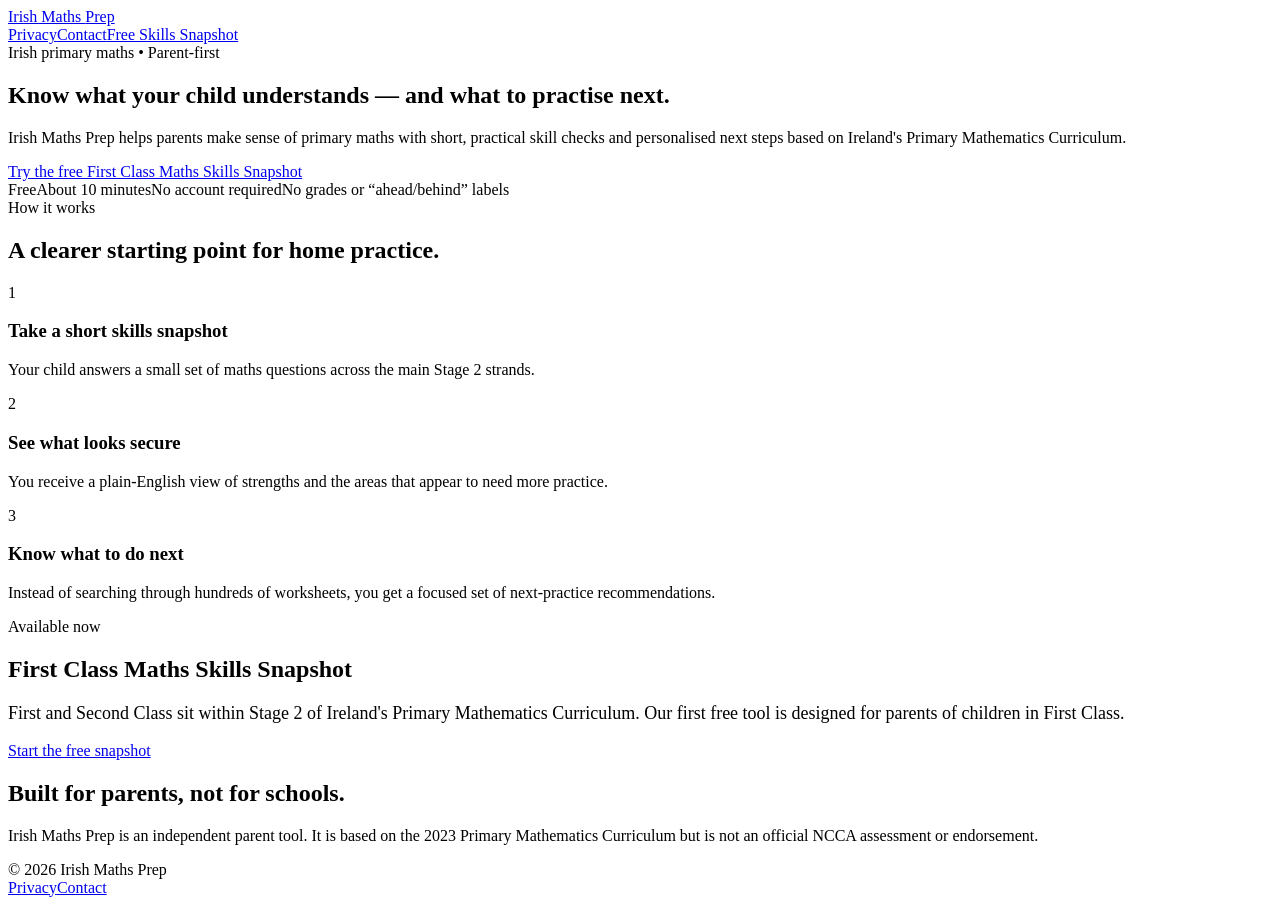
==== public/index.html @ bb1420b4 "Initial Irish Maths Prep site" ====
<!doctype html>
<html lang="en">
<head>
<meta charset="utf-8"><meta name="viewport" content="width=device-width,initial-scale=1">
<title>Irish Maths Prep | Personalised Primary Maths Practice</title>
<meta name="description" content="A free First Class maths skills snapshot based on Ireland's Primary Mathematics Curriculum, with practical guidance on what to practise next.">
<link rel="canonical" href="https://irishmathsprep.com/"><link rel="stylesheet" href="/assets/site.css">
</head>
<body>
<header class="site-header"><div class="wrap nav"><a class="logo" href="/">Irish Maths <span>Prep</span></a><nav class="navlinks" aria-label="Main navigation"><a href="/privacy/">Privacy</a><a href="/contact/">Contact</a><a class="cta" href="/first-class-maths/">Free Skills Snapshot</a></nav></div></header>
<main>
<section class="hero"><div class="wrap"><div class="eyebrow">Irish primary maths • Parent-first</div><h1>Know what your child understands — and what to practise next.</h1><p class="lede">Irish Maths Prep helps parents make sense of primary maths with short, practical skill checks and personalised next steps based on Ireland's Primary Mathematics Curriculum.</p><div class="actions"><a class="btn btn-primary" href="/first-class-maths/">Try the free First Class Maths Skills Snapshot</a></div><div class="trust"><span>Free</span><span>About 10 minutes</span><span>No account required</span><span>No grades or “ahead/behind” labels</span></div></div></section>
<section class="section alt"><div class="wrap"><div class="eyebrow">How it works</div><h2>A clearer starting point for home practice.</h2><div class="grid3"><article class="box"><div class="num">1</div><h3>Take a short skills snapshot</h3><p>Your child answers a small set of maths questions across the main Stage 2 strands.</p></article><article class="box"><div class="num">2</div><h3>See what looks secure</h3><p>You receive a plain-English view of strengths and the areas that appear to need more practice.</p></article><article class="box"><div class="num">3</div><h3>Know what to do next</h3><p>Instead of searching through hundreds of worksheets, you get a focused set of next-practice recommendations.</p></article></div></div></section>
<section class="section"><div class="wrap"><div class="callout"><div class="eyebrow">Available now</div><h2>First Class Maths Skills Snapshot</h2><p class="lede" style="font-size:18px">First and Second Class sit within Stage 2 of Ireland's Primary Mathematics Curriculum. Our first free tool is designed for parents of children in First Class.</p><div class="actions"><a class="btn btn-primary" href="/first-class-maths/">Start the free snapshot</a></div></div></div></section>
<section class="section alt"><div class="wrap"><h2>Built for parents, not for schools.</h2><p class="lede">Irish Maths Prep is an independent parent tool. It is based on the 2023 Primary Mathematics Curriculum but is not an official NCCA assessment or endorsement.</p></div></section>
</main>
<footer class="footer"><div class="wrap footer-inner"><div>© 2026 Irish Maths Prep</div><div><a href="/privacy/">Privacy</a><a href="/contact/">Contact</a></div></div></footer>
</body></html>
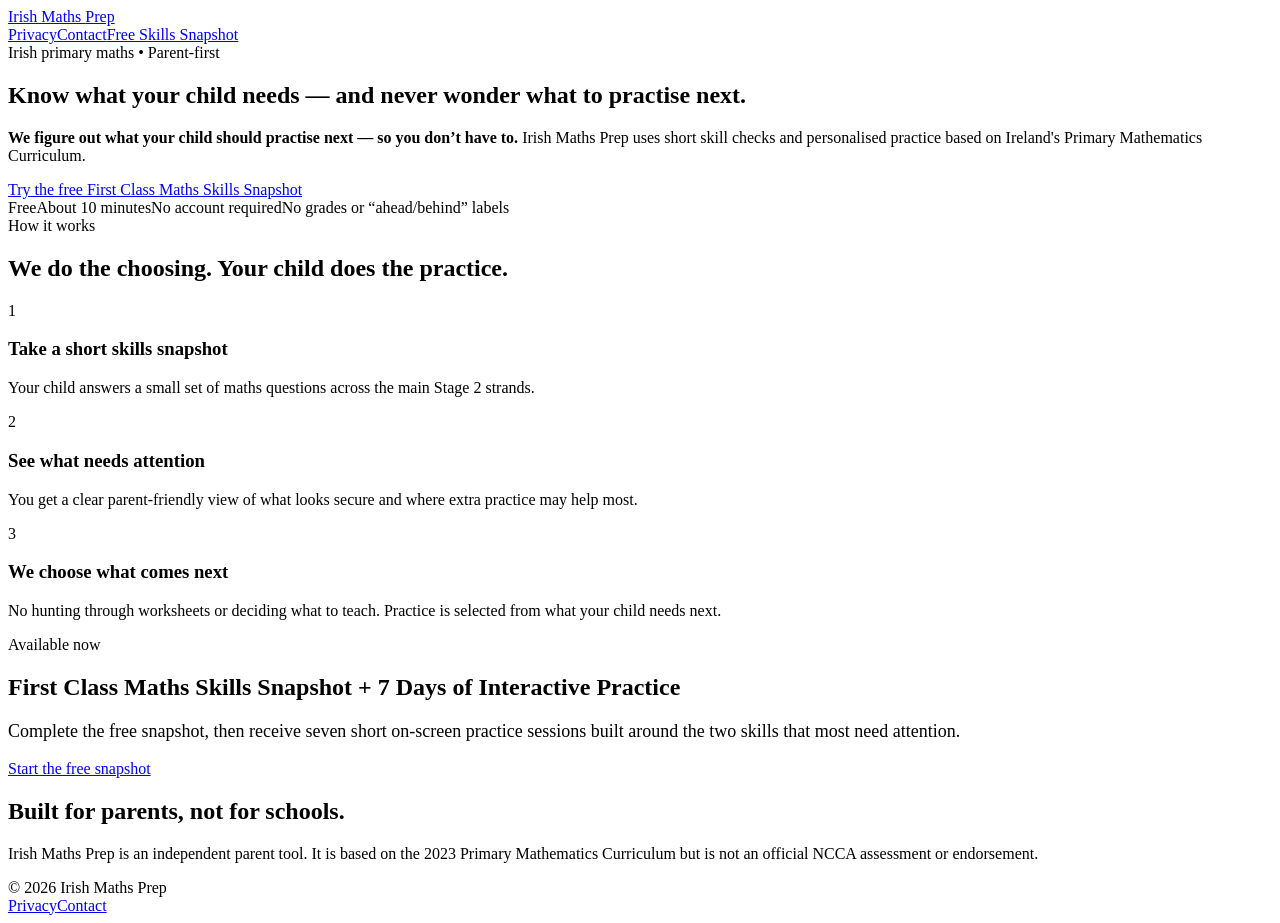
==== commit afd81b17: "Add interactive 7-day personalised practice flow Co-authored-by: Cursor <cursoragent@cursor.com>" ====
--- a/public/index.html
+++ b/public/index.html
@@ -3,15 +3,15 @@
 <head>
 <meta charset="utf-8"><meta name="viewport" content="width=device-width,initial-scale=1">
 <title>Irish Maths Prep | Personalised Primary Maths Practice</title>
-<meta name="description" content="A free First Class maths skills snapshot based on Ireland's Primary Mathematics Curriculum, with practical guidance on what to practise next.">
+<meta name="description" content="Irish primary maths practice that identifies what your child needs and chooses what to practise next.">
 <link rel="canonical" href="https://irishmathsprep.com/"><link rel="stylesheet" href="/assets/site.css">
 </head>
 <body>
 <header class="site-header"><div class="wrap nav"><a class="logo" href="/">Irish Maths <span>Prep</span></a><nav class="navlinks" aria-label="Main navigation"><a href="/privacy/">Privacy</a><a href="/contact/">Contact</a><a class="cta" href="/first-class-maths/">Free Skills Snapshot</a></nav></div></header>
 <main>
-<section class="hero"><div class="wrap"><div class="eyebrow">Irish primary maths • Parent-first</div><h1>Know what your child understands — and what to practise next.</h1><p class="lede">Irish Maths Prep helps parents make sense of primary maths with short, practical skill checks and personalised next steps based on Ireland's Primary Mathematics Curriculum.</p><div class="actions"><a class="btn btn-primary" href="/first-class-maths/">Try the free First Class Maths Skills Snapshot</a></div><div class="trust"><span>Free</span><span>About 10 minutes</span><span>No account required</span><span>No grades or “ahead/behind” labels</span></div></div></section>
-<section class="section alt"><div class="wrap"><div class="eyebrow">How it works</div><h2>A clearer starting point for home practice.</h2><div class="grid3"><article class="box"><div class="num">1</div><h3>Take a short skills snapshot</h3><p>Your child answers a small set of maths questions across the main Stage 2 strands.</p></article><article class="box"><div class="num">2</div><h3>See what looks secure</h3><p>You receive a plain-English view of strengths and the areas that appear to need more practice.</p></article><article class="box"><div class="num">3</div><h3>Know what to do next</h3><p>Instead of searching through hundreds of worksheets, you get a focused set of next-practice recommendations.</p></article></div></div></section>
-<section class="section"><div class="wrap"><div class="callout"><div class="eyebrow">Available now</div><h2>First Class Maths Skills Snapshot</h2><p class="lede" style="font-size:18px">First and Second Class sit within Stage 2 of Ireland's Primary Mathematics Curriculum. Our first free tool is designed for parents of children in First Class.</p><div class="actions"><a class="btn btn-primary" href="/first-class-maths/">Start the free snapshot</a></div></div></div></section>
+<section class="hero"><div class="wrap"><div class="eyebrow">Irish primary maths • Parent-first</div><h1>Know what your child needs — and never wonder what to practise next.</h1><p class="lede"><strong>We figure out what your child should practise next — so you don’t have to.</strong> Irish Maths Prep uses short skill checks and personalised practice based on Ireland's Primary Mathematics Curriculum.</p><div class="actions"><a class="btn btn-primary" href="/first-class-maths/">Try the free First Class Maths Skills Snapshot</a></div><div class="trust"><span>Free</span><span>About 10 minutes</span><span>No account required</span><span>No grades or “ahead/behind” labels</span></div></div></section>
+<section class="section alt"><div class="wrap"><div class="eyebrow">How it works</div><h2>We do the choosing. Your child does the practice.</h2><div class="grid3"><article class="box"><div class="num">1</div><h3>Take a short skills snapshot</h3><p>Your child answers a small set of maths questions across the main Stage 2 strands.</p></article><article class="box"><div class="num">2</div><h3>See what needs attention</h3><p>You get a clear parent-friendly view of what looks secure and where extra practice may help most.</p></article><article class="box"><div class="num">3</div><h3>We choose what comes next</h3><p>No hunting through worksheets or deciding what to teach. Practice is selected from what your child needs next.</p></article></div></div></section>
+<section class="section"><div class="wrap"><div class="callout"><div class="eyebrow">Available now</div><h2>First Class Maths Skills Snapshot + 7 Days of Interactive Practice</h2><p class="lede" style="font-size:18px">Complete the free snapshot, then receive seven short on-screen practice sessions built around the two skills that most need attention.</p><div class="actions"><a class="btn btn-primary" href="/first-class-maths/">Start the free snapshot</a></div></div></div></section>
 <section class="section alt"><div class="wrap"><h2>Built for parents, not for schools.</h2><p class="lede">Irish Maths Prep is an independent parent tool. It is based on the 2023 Primary Mathematics Curriculum but is not an official NCCA assessment or endorsement.</p></div></section>
 </main>
 <footer class="footer"><div class="wrap footer-inner"><div>© 2026 Irish Maths Prep</div><div><a href="/privacy/">Privacy</a><a href="/contact/">Contact</a></div></div></footer>
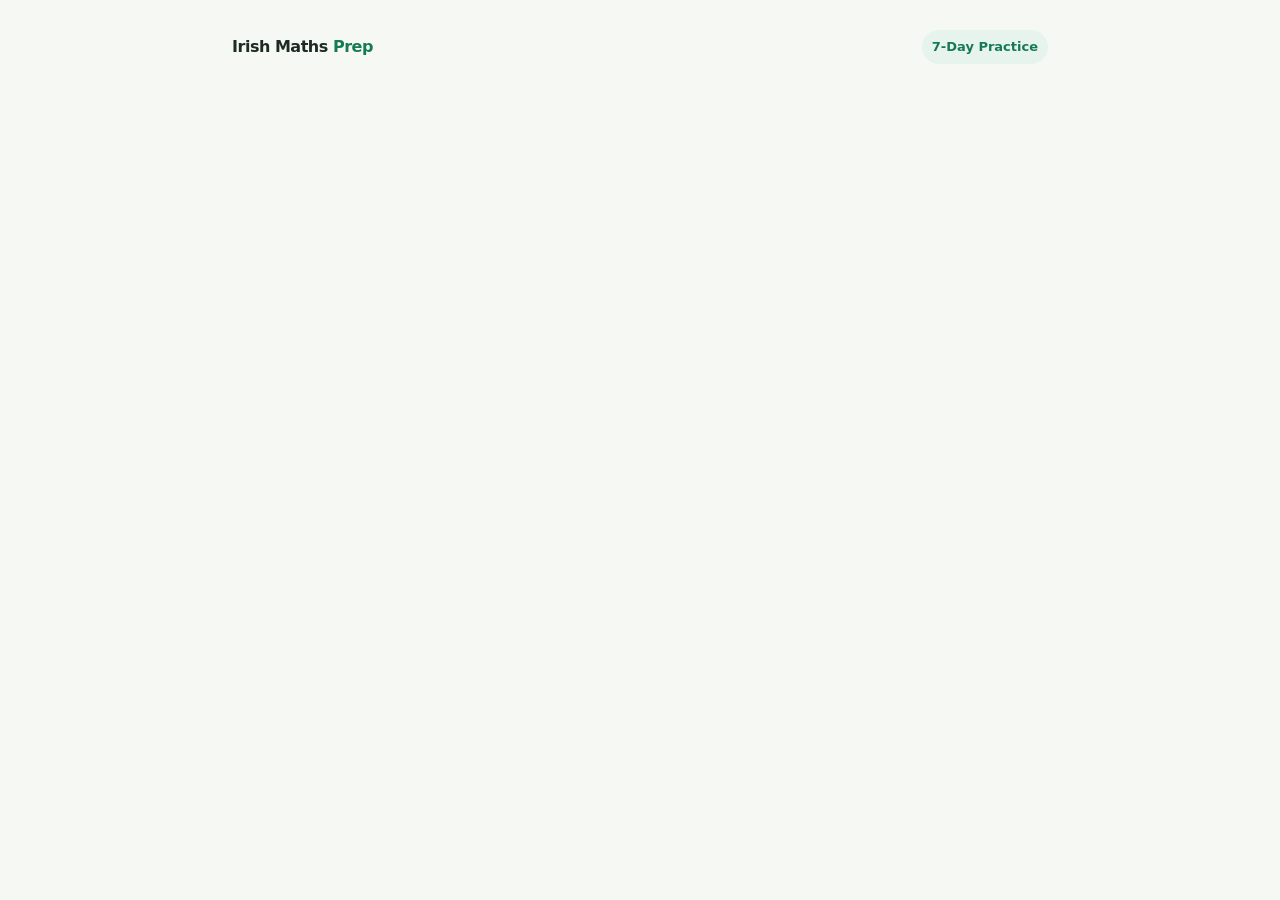
==== commit 2d34d3d8: "Add files via upload" ====
--- a/public/index.html
+++ b/public/index.html
@@ -1,18 +1,522 @@
 <!doctype html>
 <html lang="en">
 <head>
-<meta charset="utf-8"><meta name="viewport" content="width=device-width,initial-scale=1">
-<title>Irish Maths Prep | Personalised Primary Maths Practice</title>
-<meta name="description" content="Irish primary maths practice that identifies what your child needs and chooses what to practise next.">
-<link rel="canonical" href="https://irishmathsprep.com/"><link rel="stylesheet" href="/assets/site.css">
+<meta charset="utf-8" />
+<meta name="viewport" content="width=device-width,initial-scale=1" />
+<title>Your 7-Day Maths Practice | Irish Maths Prep</title>
+<meta name="robots" content="noindex,nofollow" />
+<style>
+:root{
+  --bg:#f6f8f4;--card:#fff;--ink:#1d2b24;--muted:#5d6b63;--brand:#167a53;
+  --brand2:#e6f4ed;--line:#dce5df;--soft:#f0f4f1;--warm:#fff6f2;--warmline:#edcfbf;
+  --warmink:#9a4d32;--radius:20px;--shadow:0 12px 35px rgba(32,54,42,.08)
+}
+*{box-sizing:border-box}
+body{margin:0;background:var(--bg);color:var(--ink);font-family:Inter,ui-sans-serif,system-ui,-apple-system,BlinkMacSystemFont,"Segoe UI",sans-serif;line-height:1.5}
+button{font:inherit;cursor:pointer}
+.wrap{max-width:860px;margin:0 auto;padding:22px}
+.topbar{display:flex;align-items:center;justify-content:space-between;padding:8px 0 20px}
+.brand{font-weight:900;letter-spacing:-.03em}.brand span{color:var(--brand)}
+.pill{font-size:13px;padding:7px 10px;border-radius:999px;background:var(--brand2);color:var(--brand);font-weight:800}
+.card{background:#fff;border:1px solid var(--line);border-radius:var(--radius);box-shadow:var(--shadow);padding:28px}
+.hidden{display:none!important}
+.eyebrow{font-size:12px;letter-spacing:.07em;text-transform:uppercase;color:var(--brand);font-weight:900}
+h1{font-size:clamp(36px,6vw,54px);line-height:1.03;letter-spacing:-.045em;margin:9px 0 15px}
+h2{font-size:30px;line-height:1.08;letter-spacing:-.03em;margin:0 0 12px}
+h3{font-size:20px;margin:0 0 8px}
+.lede{font-size:19px;color:var(--muted);max-width:700px}
+.promise{margin:20px 0;padding:18px 20px;border-radius:16px;background:var(--brand2);border:1px solid #cde3d8;font-size:19px;font-weight:850;color:#24583f}
+.focusline{display:flex;gap:8px;flex-wrap:wrap;margin:18px 0}
+.focuschip{padding:8px 11px;border-radius:999px;background:#fff;border:1px solid #cfe2d7;font-size:13px;font-weight:800}
+.actions{display:flex;gap:12px;flex-wrap:wrap;margin-top:22px}
+.btn{border:0;border-radius:14px;padding:14px 18px;font-weight:850;min-height:50px;text-decoration:none;display:inline-flex;align-items:center;justify-content:center}
+.btn-primary{background:var(--brand);color:#fff}.btn-secondary{background:#fff;color:var(--ink);border:1px solid var(--line)}
+.days{display:grid;grid-template-columns:repeat(7,1fr);gap:8px;margin:24px 0}
+.daydot{border:1px solid var(--line);border-radius:12px;padding:10px 4px;text-align:center;font-size:12px;color:var(--muted);background:#fff}
+.daydot strong{display:block;font-size:15px;color:var(--ink)}.daydot.done{background:var(--brand2);border-color:#cfe3d8}.daydot.current{outline:3px solid rgba(22,122,83,.16);border-color:var(--brand)}
+.progress-shell{height:10px;background:#e7eeea;border-radius:999px;overflow:hidden;margin:10px 0 22px}.progress{height:100%;background:var(--brand);transition:width .2s}
+.qtop{display:flex;justify-content:space-between;gap:16px;align-items:flex-start}.qmeta{font-size:13px;color:var(--muted);font-weight:750}
+.question{font-size:27px;line-height:1.22;margin:16px 0 18px;letter-spacing:-.02em}
+.visual{margin:4px auto 20px;padding:18px;border-radius:16px;background:var(--soft);border:1px solid var(--line);max-width:580px;text-align:center}
+.answers{display:grid;gap:10px}.answer{width:100%;text-align:left;border:1px solid var(--line);background:#fff;border-radius:14px;padding:15px 16px;font-weight:750;color:var(--ink)}
+.answer:hover{border-color:#9fcbb8;background:#fbfdfc}.answer.correct{border-color:#76b596;background:#edf8f2}.answer.wrong{border-color:#d29b83;background:#fff5f1}
+.answer:disabled{cursor:default}
+.feedback{margin-top:16px;padding:14px 16px;border-radius:13px;background:var(--soft);font-size:15px}.feedback.good{background:#edf8f2;color:#275a43}.feedback.try{background:#fff6f2;color:#7a4534}
+.subscribe{margin-top:24px;border:1px solid #cfe3d8;background:#fbfdfc;border-radius:18px;padding:20px}
+.subscribe .tagline{font-size:18px;font-weight:900;line-height:1.35;margin-bottom:7px}.subscribe p{margin:0;color:var(--muted)}
+.price{font-weight:900;color:var(--brand)}
+.resultbox{display:grid;grid-template-columns:1fr 1fr;gap:12px;margin:20px 0}.stat{border:1px solid var(--line);border-radius:15px;padding:16px;background:#fff}.stat b{font-size:28px;display:block}
+.notice{padding:15px 17px;background:var(--brand2);border-radius:14px;border:1px solid #cfe3d8}
+.small{font-size:13px;color:var(--muted)}
+.tenframes{display:flex;gap:8px;justify-content:center;flex-wrap:wrap}.tenframe{display:grid;grid-template-columns:repeat(5,20px);grid-template-rows:repeat(2,20px);gap:3px;border:2px solid #65776e;padding:4px;border-radius:6px;background:#fff}.dot{width:17px;height:17px;border-radius:50%;background:#2e7d5a;margin:auto}.dot.empty{background:transparent;border:1px solid #d5ded9}
+.base10{display:flex;gap:10px;justify-content:center;align-items:flex-end;flex-wrap:wrap}.tenbar{width:24px;height:90px;border-radius:5px;background:#73ae90;position:relative}.tenbar:after{content:"10";position:absolute;inset:auto 0 5px;text-align:center;font-size:11px;color:#fff;font-weight:900}.one{width:24px;height:24px;border-radius:5px;background:#d6a84b}
+.clock{width:160px;height:160px;border:5px solid #51645a;border-radius:50%;margin:0 auto;position:relative;background:#fff}.clock:before{content:"";position:absolute;width:9px;height:9px;background:#28342e;border-radius:50%;left:50%;top:50%;transform:translate(-50%,-50%);z-index:5}.hand{position:absolute;left:50%;top:50%;height:4px;background:#28342e;transform-origin:0 50%;border-radius:3px}.num{position:absolute;font-weight:800;color:#46564e}.n12{top:5px;left:50%;transform:translateX(-50%)}.n3{right:8px;top:50%;transform:translateY(-50%)}.n6{bottom:5px;left:50%;transform:translateX(-50%)}.n9{left:8px;top:50%;transform:translateY(-50%)}
+.ruler{height:76px;background:#fff;border:2px solid #697a71;border-radius:6px;position:relative;margin:8px auto;max-width:540px}.ruler .tick{position:absolute;bottom:0;width:1px;background:#5b6d64}.ruler .lab{position:absolute;top:5px;font-size:10px;transform:translateX(-50%)}.rulerobj{height:14px;background:#d6a84b;border-radius:999px;position:absolute;bottom:16px;left:0}
+.coins{display:flex;gap:9px;justify-content:center;flex-wrap:wrap}.coin{width:58px;height:58px;border-radius:50%;display:grid;place-items:center;border:3px solid #7b7568;background:#e9d39d;font-weight:900}.coin.cent{background:#c97e50;color:#fff;border-color:#9b5c39}
+.fractionbar{display:flex;max-width:380px;margin:auto;height:75px}.fracpart{flex:1;border:2px solid #52665b;border-right:0;background:#fff}.fracpart:first-child{border-radius:7px 0 0 7px}.fracpart:last-child{border-right:2px solid #52665b;border-radius:0 7px 7px 0}.fracpart.shaded{background:#78b79a}
+.patternrow{display:flex;gap:14px;align-items:flex-end;justify-content:center}.tower{display:flex;gap:2px;flex-wrap:wrap;align-content:flex-end;width:48px}.tile{width:22px;height:22px;background:#6aa98b;border-radius:4px}.towerlabel{text-align:center;font-size:12px;margin-top:4px;color:var(--muted)}
+.shapes{display:flex;justify-content:center;gap:28px;align-items:center;flex-wrap:wrap}.shape{display:inline-block}.square{width:68px;height:68px;border:4px solid #44685a}.rect{width:95px;height:58px;border:4px solid #44685a}.circle{width:68px;height:68px;border:4px solid #44685a;border-radius:50%}.triangle{width:0;height:0;border-left:38px solid transparent;border-right:38px solid transparent;border-bottom:67px solid #44685a}
+.mapgrid{display:grid;grid-template-columns:repeat(3,75px);grid-template-rows:repeat(3,65px);gap:5px;justify-content:center}.mapcell{border:1px solid #d6dfda;border-radius:8px;background:#fff;display:grid;place-items:center;font-size:25px}
+.graph{display:grid;grid-template-columns:90px 1fr;gap:9px;align-items:center;max-width:470px;margin:auto;text-align:left}.bars{display:flex;gap:4px}.bar{width:28px;height:28px;border-radius:5px;background:#7baa93;display:inline-block}
+@media(max-width:680px){.wrap{padding:14px}.card{padding:20px}.days{grid-template-columns:repeat(4,1fr)}.question{font-size:23px}.btn{width:100%}.actions{display:grid}.resultbox{grid-template-columns:1fr}.qtop{align-items:center}.mapgrid{grid-template-columns:repeat(3,65px)}}
+</style>
 </head>
 <body>
-<header class="site-header"><div class="wrap nav"><a class="logo" href="/">Irish Maths <span>Prep</span></a><nav class="navlinks" aria-label="Main navigation"><a href="/privacy/">Privacy</a><a href="/contact/">Contact</a><a class="cta" href="/first-class-maths/">Free Skills Snapshot</a></nav></div></header>
-<main>
-<section class="hero"><div class="wrap"><div class="eyebrow">Irish primary maths • Parent-first</div><h1>Know what your child needs — and never wonder what to practise next.</h1><p class="lede"><strong>We figure out what your child should practise next — so you don’t have to.</strong> Irish Maths Prep uses short skill checks and personalised practice based on Ireland's Primary Mathematics Curriculum.</p><div class="actions"><a class="btn btn-primary" href="/first-class-maths/">Try the free First Class Maths Skills Snapshot</a></div><div class="trust"><span>Free</span><span>About 10 minutes</span><span>No account required</span><span>No grades or “ahead/behind” labels</span></div></div></section>
-<section class="section alt"><div class="wrap"><div class="eyebrow">How it works</div><h2>We do the choosing. Your child does the practice.</h2><div class="grid3"><article class="box"><div class="num">1</div><h3>Take a short skills snapshot</h3><p>Your child answers a small set of maths questions across the main Stage 2 strands.</p></article><article class="box"><div class="num">2</div><h3>See what needs attention</h3><p>You get a clear parent-friendly view of what looks secure and where extra practice may help most.</p></article><article class="box"><div class="num">3</div><h3>We choose what comes next</h3><p>No hunting through worksheets or deciding what to teach. Practice is selected from what your child needs next.</p></article></div></div></section>
-<section class="section"><div class="wrap"><div class="callout"><div class="eyebrow">Available now</div><h2>First Class Maths Skills Snapshot + 7 Days of Interactive Practice</h2><p class="lede" style="font-size:18px">Complete the free snapshot, then receive seven short on-screen practice sessions built around the two skills that most need attention.</p><div class="actions"><a class="btn btn-primary" href="/first-class-maths/">Start the free snapshot</a></div></div></div></section>
-<section class="section alt"><div class="wrap"><h2>Built for parents, not for schools.</h2><p class="lede">Irish Maths Prep is an independent parent tool. It is based on the 2023 Primary Mathematics Curriculum but is not an official NCCA assessment or endorsement.</p></div></section>
-</main>
-<footer class="footer"><div class="wrap footer-inner"><div>© 2026 Irish Maths Prep</div><div><a href="/privacy/">Privacy</a><a href="/contact/">Contact</a></div></div></footer>
-</body></html>+<div class="wrap">
+  <div class="topbar"><div class="brand"><a href="/" style="text-decoration:none;color:inherit">Irish Maths <span>Prep</span></a></div><div class="pill">7-Day Practice</div></div>
+
+  <section id="welcome" class="card hidden">
+    <div class="eyebrow">Your personalised practice is ready</div>
+    <h1>Your 7-Day First Class Maths Practice</h1>
+    <p class="lede">Seven short interactive sessions, built around the areas that looked most useful to practise in the snapshot.</p>
+    <div class="promise">You don’t have to figure out what to practise next. We choose it for you.</div>
+    <div id="welcomeFocus" class="focusline"></div>
+    <p>Each day includes real on-screen maths questions like the snapshot. If something is difficult, we’ll offer a simpler follow-up before moving on.</p>
+    <div class="actions"><button id="startNextBtn" class="btn btn-primary">Start Day 1</button></div>
+    <p class="small" style="margin-top:16px">About 8–10 minutes per day. No account or password required for this free practice.</p>
+  </section>
+
+  <section id="practice" class="card hidden">
+    <div class="qtop"><div><div id="dayLabel" class="eyebrow"></div><div id="qMeta" class="qmeta"></div></div><div id="skillChip" class="pill"></div></div>
+    <div id="dayDots" class="days"></div>
+    <div class="progress-shell"><div id="qProgress" class="progress"></div></div>
+    <div id="qVisual" class="visual hidden"></div>
+    <div id="qText" class="question"></div>
+    <div id="answers" class="answers"></div>
+    <div id="feedback" class="feedback hidden"></div>
+    <div id="nextAction" class="actions hidden"></div>
+    <div class="subscribe">
+      <div class="tagline">You don’t have to figure out what to practise next. We choose it for you.</div>
+      <p>Keep personalised 10-minute maths practice going after your free week.</p>
+      <div class="actions"><button class="btn btn-primary subscribeBtn">Keep this going — €9.99/month</button></div>
+      <div class="small">No payment today during this early-access test.</div>
+    </div>
+  </section>
+
+  <section id="dayResult" class="card hidden">
+    <div id="resultEyebrow" class="eyebrow"></div>
+    <h2 id="resultTitle"></h2>
+    <p id="resultCopy" class="lede" style="font-size:18px"></p>
+    <div class="resultbox"><div class="stat"><b id="scoreStat"></b><span>answered correctly first time</span></div><div class="stat"><b id="recoveryStat"></b><span>simpler follow-ups completed</span></div></div>
+    <div class="notice" id="nextNotice"></div>
+    <div class="subscribe">
+      <div class="tagline">You don’t have to figure out what to practise next. We choose it for you.</div>
+      <p>We’ll keep selecting practice from what your child needs next and revisit skills at the right time.</p>
+      <div class="actions"><button class="btn btn-primary subscribeBtn">Continue for €9.99/month</button></div>
+      <div class="small">No payment today during this early-access test.</div>
+    </div>
+    <div class="actions"><button id="nextDayBtn" class="btn btn-secondary"></button></div>
+  </section>
+
+  <section id="weekResult" class="card hidden">
+    <div class="eyebrow">Your free week is complete</div>
+    <h1>Seven days of personalised practice — done.</h1>
+    <p class="lede">You’ve now seen how Irish Maths Prep can turn a short skills snapshot into focused practice without you having to decide what comes next.</p>
+    <div class="promise">You don’t have to figure out what to practise next. We choose it for you.</div>
+    <div id="weekSummary" class="notice"></div>
+    <div class="subscribe" style="margin-top:20px">
+      <div class="tagline">Keep the personalised practice going.</div>
+      <p>Short sessions, continued review, and practice chosen from the skills that need attention next.</p>
+      <div class="actions"><button class="btn btn-primary subscribeBtn">Continue for €9.99/month</button></div>
+      <div class="small">No payment today during this early-access test.</div>
+    </div>
+  </section>
+
+  <section id="badLink" class="card hidden">
+    <h2>We couldn’t open this practice plan.</h2>
+    <p>The link is missing the snapshot information needed to build the seven-day practice. Please use the link from your Irish Maths Prep email.</p>
+    <div class="actions"><a class="btn btn-primary" href="/first-class-maths/">Take the free snapshot</a></div>
+  </section>
+</div>
+
+<script>
+const SKILLS={
+ N1:{title:'Counting in groups',strand:'Number'},N4:{title:'Place value',strand:'Number'},N5:{title:'Tens and ones',strand:'Number'},
+ N10:{title:'Addition across ten',strand:'Number'},N11:{title:'Subtraction strategies',strand:'Number'},N16:{title:'Simple fractions',strand:'Number'},
+ M1:{title:'Comparing measures',strand:'Measures'},M3:{title:'Using a ruler',strand:'Measures'},M7:{title:'Time',strand:'Measures'},M9:{title:'Money',strand:'Measures'},
+ A1:{title:'Growing patterns',strand:'Algebra'},A2:{title:'Number sequences',strand:'Algebra'},A5:{title:'Equality',strand:'Algebra'},
+ S1:{title:'Position and direction',strand:'Shape & Space'},S4:{title:'2-D shape properties',strand:'Shape & Space'},S7:{title:'Flip, turn and slide',strand:'Shape & Space'},
+ D2:{title:'Reading graphs',strand:'Data'},D3:{title:'Using data as evidence',strand:'Data'}
+};
+
+function hashString(s){let h=2166136261>>>0;for(let i=0;i<s.length;i++){h^=s.charCodeAt(i);h=Math.imul(h,16777619)}return h>>>0}
+function rngFor(s){let a=hashString(s)||1;return function(){a|=0;a=a+0x6D2B79F5|0;let t=Math.imul(a^a>>>15,1|a);t=t+Math.imul(t^t>>>7,61|t)^t;return((t^t>>>14)>>>0)/4294967296}}
+function ri(r,a,b){return Math.floor(r()*(b-a+1))+a}
+function pick(r,a){return a[Math.floor(r()*a.length)]}
+function shuffle(r,a){a=[...a];for(let i=a.length-1;i>0;i--){const j=Math.floor(r()*(i+1));[a[i],a[j]]=[a[j],a[i]]}return a}
+function uniq(a){return [...new Set(a.map(String))]}
+function qobj(skill,text,answer,distractors,visual='',explain=''){
+ const choices=uniq([answer,...distractors]).slice(0,4);
+ return {skill,text,answer:String(answer),choices,visual,explain};
+}
+function tagged(q,concept,family=''){q.concept=concept;if(family)q.family=family;return q}
+function money(cents){return cents>=100?`€${Math.floor(cents/100)}${cents%100?'.'+String(cents%100).padStart(2,'0'):''}`:`${cents}c`}
+function numChoices(c){return [c-1,c+1,c-10,c+10].filter(x=>x>=0&&x!==c)}
+
+function tenFrame(full,extra){let h='<div class="tenframes">';for(let f=0;f<full;f++){h+='<div class="tenframe">'+Array.from({length:10},()=>'<span class="dot"></span>').join('')+'</div>'}if(extra){h+='<div class="tenframe">'+Array.from({length:10},(_,i)=>`<span class="dot ${i<extra?'':'empty'}"></span>`).join('')+'</div>'}return h+'</div>'}
+function base10(t,o){return '<div class="base10">'+Array.from({length:t},()=>'<span class="tenbar"></span>').join('')+Array.from({length:o},()=>'<span class="one"></span>').join('')+'</div>'}
+function fractionVisual(n,d){return '<div class="fractionbar">'+Array.from({length:d},(_,i)=>`<span class="fracpart ${i<n?'shaded':''}"></span>`).join('')+'</div>'}
+function clockVisual(hour,minute){const hourDeg=((hour%12)+(minute/60))*30-90, minDeg=minute*6-90;return `<div class="clock"><span class="num n12">12</span><span class="num n3">3</span><span class="num n6">6</span><span class="num n9">9</span><span class="hand" style="width:43px;transform:rotate(${hourDeg}deg)"></span><span class="hand" style="width:59px;transform:rotate(${minDeg}deg)"></span></div>`}
+function rulerVisual(len){let ticks='';for(let i=0;i<=20;i++){const x=i*5;ticks+=`<span class="tick" style="left:${x}%;height:${i%5===0?25:14}px"></span>`;if(i%2===0)ticks+=`<span class="lab" style="left:${x}%">${i}</span>`}return `<div class="ruler">${ticks}<span class="rulerobj" style="width:${len*5}%"></span></div>`}
+function coinsVisual(vals){return '<div class="coins">'+vals.map(v=>`<span class="coin ${v<100?'cent':''}">${v===100?'€1':v+'c'}</span>`).join('')+'</div>'}
+function patternVisual(vals){return '<div class="patternrow">'+vals.map(v=>`<div><div class="tower">${Array.from({length:v},()=>'<span class="tile"></span>').join('')}</div><div class="towerlabel">${v}</div></div>`).join('')+'</div>'}
+function shapesVisual(){return '<div class="shapes"><span class="shape square"></span><span class="shape rect"></span><span class="shape triangle"></span><span class="shape circle"></span></div>'}
+function mapVisual(items){let cells=Array.from({length:9},()=>'<div class="mapcell"></div>');for(const [idx,icon] of Object.entries(items))cells[Number(idx)]=`<div class="mapcell">${icon}</div>`;return '<div class="mapgrid">'+cells.join('')+'</div>'}
+function graphVisual(data){return '<div class="graph">'+Object.entries(data).map(([k,v])=>`<strong>${k}</strong><div class="bars">${Array.from({length:v},()=>'<span class="bar"></span>').join('')}</div>`).join('')+'</div>'}
+function singleShapeVisual(name,rotate=0){
+ const cls={Square:'square',Rectangle:'rect',Triangle:'triangle',Circle:'circle'}[name]||'square';
+ return `<div class="shapes"><span class="shape ${cls}" style="transform:rotate(${rotate}deg)"></span></div>`;
+}
+function twoShapeVisual(a,b){return `<div class="shapes">${singleShapeVisual(a).replace('<div class="shapes">','').replace('</div>','')}${singleShapeVisual(b).replace('<div class="shapes">','').replace('</div>','')}</div>`}
+function rulerOffsetVisual(start,len){
+ let ticks='';for(let i=0;i<=20;i++){const x=i*5;ticks+=`<span class="tick" style="left:${x}%;height:${i%5===0?25:14}px"></span>`;if(i%2===0)ticks+=`<span class="lab" style="left:${x}%">${i}</span>`}
+ return `<div class="ruler">${ticks}<span class="rulerobj" style="left:${start*5}%;width:${len*5}%"></span></div>`;
+}
+function equationVisual(text){return `<div style="font-size:40px;font-weight:900;letter-spacing:.02em">${text}</div>`}
+function movementVisual(kind,object='▲'){
+ const icon=kind==='Slide'?'→':kind==='Turn'?'↻':'⇄';
+ return `<div style="display:flex;gap:24px;align-items:center;justify-content:center;font-size:52px"><span>${object}</span><strong style="color:#167a53">${icon}</strong><span>${object}</span></div>`;
+}
+
+function genN1(r,easy){
+ const mode=easy?pick(r,['groups','model']):pick(r,['groups','model','decompose','which']);
+ const t=ri(r,1,easy?4:7),o=ri(r,0,easy?5:9),n=t*10+o;
+ if(mode==='groups')return qobj('N1',`${t} groups of 10 and ${o} extra ones make how many altogether?`,n,[n-10,n+10,t+o],tenFrame(t,o),'Count the full groups of ten, then add the extra ones.');
+ if(mode==='model')return qobj('N1','How many are shown in the groups of ten and extra ones?',n,[n-10,n+10,o*10+t],base10(t,o),'Each long bar is ten and each small block is one.');
+ if(mode==='decompose')return qobj('N1',`Which description matches ${n}?`,`${t} tens and ${o} ones`,[`${o} tens and ${t} ones`,`${t+1} tens and ${o} ones`,`${t} tens and ${Math.max(0,o-1)} ones`],`<div style="font-size:50px;font-weight:900">${n}</div>`,'Think about how many full tens and how many ones are in the number.');
+ const opts=shuffle(r,[n,n+10,Math.max(0,n-10),t+o]);return qobj('N1',`Which number is made from ${t} full tens and ${o} ones?`,n,opts.filter(x=>x!==n),'','A full ten is worth 10, then add the ones.');
+}
+function genN4(r,easy){
+ const t=ri(r,2,9),o=ri(r,1,9),n=t*10+o,mode=easy?pick(r,['onesValue','tensValue']):pick(r,['onesValue','tensValue','tensDigit','onesDigit','compare']);
+ if(mode==='onesValue')return qobj('N4',`In ${n}, what value does the ${o} have?`,o,[o*10,t,n],`<div style="font-size:62px;font-weight:900">${t}<span style="color:#167a53">${o}</span></div>`,'The right-hand digit is in the ones place.');
+ if(mode==='tensValue')return qobj('N4',`In ${n}, what value does the ${t} have?`,t*10,[t,o*10,n],`<div style="font-size:62px;font-weight:900"><span style="color:#167a53">${t}</span>${o}</div>`,'The left-hand digit is in the tens place, so it is worth that many tens.');
+ if(mode==='tensDigit')return qobj('N4',`Which digit is in the tens place in ${n}?`,t,[o,t*10,n],'','The tens digit is the digit on the left in a two-digit number.');
+ if(mode==='onesDigit')return qobj('N4',`Which digit is in the ones place in ${n}?`,o,[t,o*10,n],'','The ones digit is the digit on the right.');
+ const n2=o*10+t;return qobj('N4',`Which number has ${t} tens and ${o} ones?`,n,[n2,n+10,n-1],'','Build the number from the tens first, then the ones.');
+}
+function genN5(r,easy){
+ const t=ri(r,1,easy?5:9),o=ri(r,0,easy?5:9),n=t*10+o,mode=easy?pick(r,['make','read']):pick(r,['make','read','missingTens','missingOnes']);
+ if(mode==='make')return qobj('N5',`${t} tens and ${o} ones make what number?`,n,[t+o,o*10+t,n+10],base10(t,o),'Each ten is worth 10, then add the ones.');
+ if(mode==='read')return qobj('N5',`How many tens and ones are in ${n}?`,`${t} tens and ${o} ones`,[`${o} tens and ${t} ones`,`${t+1} tens and ${o} ones`,`${t} tens and ${o+1} ones`],`<div style="font-size:52px;font-weight:900">${n}</div>`,'Read the tens digit first and the ones digit second.');
+ if(mode==='missingTens')return qobj('N5',`${n} has how many tens?`,t,[o,t*10,t+1],'','The tens digit tells how many groups of ten there are.');
+ return qobj('N5',`${n} has how many ones?`,o,[t,o+1,o*10],'','The ones digit tells how many single ones there are.');
+}
+function genN10(r,easy){
+ let tens=ri(r,1,easy?3:6),ones=ri(r,easy?7:5,9),b=ri(r,easy?2:3,easy?5:9);if(ones+b<10)b=10-ones+ri(r,0,2);const a=tens*10+ones,c=a+b,mode=easy?pick(r,['sum','bridge']):pick(r,['sum','missing','story','bridge']);
+ if(mode==='sum')return qobj('N10',`${a} + ${b} = ?`,c,numChoices(c),equationVisual(`${a} + ${b}`),'Make the next ten first, then add what is left.');
+ if(mode==='missing')return qobj('N10',`${a} + □ = ${c}. What belongs in the box?`,b,[b-1,b+1,10-b],equationVisual(`${a} + □ = ${c}`),'Think about how many more are needed to get from the first number to the total.');
+ if(mode==='story')return qobj('N10',`There are ${a} stickers and ${b} more are added. How many stickers are there now?`,c,numChoices(c),'','Add the new stickers to the starting amount.');
+ const toTen=(tens+1)*10-a;return qobj('N10',`To solve ${a} + ${b}, how many of the ${b} can you add first to reach ${(tens+1)*10}?`,toTen,[toTen-1,toTen+1,b],equationVisual(`${a} + ${b}`),'Reaching the next ten can make the addition easier.');
+}
+function genN11(r,easy){
+ let tens=ri(r,2,easy?4:7),ones=ri(r,1,easy?5:8),b=ri(r,ones+1,easy?8:9),a=tens*10+ones,c=a-b,mode=easy?pick(r,['difference','bridge']):pick(r,['difference','missing','story','bridge']);
+ if(mode==='difference')return qobj('N11',`${a} − ${b} = ?`,c,numChoices(c),equationVisual(`${a} − ${b}`),'Step back to the previous ten, then subtract the rest.');
+ if(mode==='missing')return qobj('N11',`${a} − □ = ${c}. What belongs in the box?`,b,[b-1,b+1,Math.max(1,b-2)],equationVisual(`${a} − □ = ${c}`),'Ask how much was taken away to get from the starting number to the answer.');
+ if(mode==='story')return qobj('N11',`There are ${a} counters. ${b} are taken away. How many are left?`,c,numChoices(c),'','Subtract the amount that was taken away.');
+ const toTen=ones;return qobj('N11',`To solve ${a} − ${b}, how many can you subtract first to reach ${tens*10}?`,toTen,[Math.max(1,toTen-1),toTen+1,b],equationVisual(`${a} − ${b}`),'First step back to the previous ten.');
+}
+function genN16(r,easy){
+ const contexts=['paper strip','chocolate bar','ribbon','flag','shape','card'],context=pick(r,contexts);
+ const mode=easy?pick(r,['shade','parts','share']):pick(r,['shade','parts','equivalent','name','unshaded','whole','share','compare']);
+ const d=easy?pick(r,[2,4]):pick(r,[2,4]),n=ri(r,1,d-1),frac=`${n}/${d}`;
+ if(mode==='shade')return qobj('N16',`Look at the ${context}. What fraction is shaded?`,frac,d===4?['1/4','1/2','3/4'].filter(x=>x!==frac):['1/4','2/2','1/3'],fractionVisual(n,d),'Fractions describe equal parts of one whole.');
+ if(mode==='parts')return qobj('N16',`This ${context} is split into ${d} equal parts. What is one equal part called?`,d===2?'one half':'one quarter',d===2?['one quarter','one third','one whole']:['one half','one third','one whole'],fractionVisual(1,d),'The fraction name tells how many equal parts make the whole.');
+ if(mode==='equivalent')return qobj('N16',`The ${context} is split into 4 equal parts and 2 are shaded. Which fraction is the same amount?`,'1/2',['1/4','3/4','1/3'],fractionVisual(2,4),'Two quarters cover the same amount as one half.');
+ if(mode==='name')return qobj('N16',`${n} of the ${d} equal parts of the ${context} are shaded. Which fraction describes that?`,frac,d===4?['1/4','1/2','3/4'].filter(x=>x!==frac):['1/4','2/2','1/3'],fractionVisual(n,d),'The top number counts the shaded parts and the bottom number counts all equal parts.');
+ if(mode==='unshaded'){
+  const u=d-n,ans=`${u}/${d}`;return qobj('N16',`${n} of ${d} equal parts of the ${context} are shaded. What fraction is NOT shaded?`,ans,d===4?['1/4','1/2','3/4'].filter(x=>x!==ans):['1/4','2/2','1/3'],fractionVisual(n,d),'Count the equal parts that are not shaded.');
+ }
+ if(mode==='whole')return qobj('N16',`How many ${d===2?'halves':'quarters'} make one whole ${context}?`,d,[1,3,4].filter(x=>x!==d),fractionVisual(d,d),`A whole has ${d} ${d===2?'halves':'quarters'}.`);
+ if(mode==='share'){
+  const people=d;return qobj('N16',`${people} children share one ${context} equally. What fraction does each child get?`,d===2?'1/2':'1/4',d===2?['1/4','2/2','1/3']:['1/2','2/4','3/4'],fractionVisual(1,d),'Equal sharing means each child gets one of the equal parts.');
+ }
+ return qobj('N16',`Which is the larger fraction of the same ${context}?`,'1/2',['1/4'],`<div style="display:grid;gap:12px"><div>${fractionVisual(1,2)}</div><div>${fractionVisual(1,4)}</div></div>`,'One half is larger than one quarter of the same whole.');
+}
+function genM1(r,easy){
+ const mode=easy?pick(r,['length','capacity']):pick(r,['length','shorter','weight','capacity','order']);
+ if(mode==='weight'){
+  const a=ri(r,1,5),b=a+ri(r,1,4);return qobj('M1',`Bag A weighs ${a} kg. Bag B weighs ${b} kg. Which bag is heavier?`,'Bag B',['Bag A','They weigh the same'],'','Compare the numbers because both measurements use kilograms.');
+ }
+ if(mode==='capacity'){
+  const a=ri(r,2,6)*100,b=a+pick(r,[100,200,300]);return qobj('M1',`Cup A holds ${a} mL. Cup B holds ${b} mL. Which holds more?`,'Cup B',['Cup A','They hold the same'],'','When the unit is the same, the larger number shows the greater capacity.');
+ }
+ let a=ri(r,15,easy?45:75),b=a+ri(r,easy?5:2,easy?20:18);if(r()<.5)[a,b]=[b,a];
+ if(mode==='shorter'){const ans=a<b?'Ribbon A':'Ribbon B';return qobj('M1',`Ribbon A is ${a} cm. Ribbon B is ${b} cm. Which is shorter?`,ans,['Ribbon A','Ribbon B','They are the same'].filter(x=>x!==ans),'','Compare the two lengths using the same unit.');}
+ if(mode==='order'){
+  const c=b+ri(r,3,12),vals=shuffle(r,[a,b,c]);const ans=Math.max(...vals);return qobj('M1',`Which is the longest length: ${vals[0]} cm, ${vals[1]} cm or ${vals[2]} cm?`,`${ans} cm`,vals.filter(x=>x!==ans).map(x=>`${x} cm`),'','The greatest number of centimetres is the longest length.');
+ }
+ const ans=a>b?'Ribbon A':'Ribbon B';return qobj('M1',`Ribbon A is ${a} cm. Ribbon B is ${b} cm. Which is longer?`,ans,['Ribbon A','Ribbon B','They are the same'].filter(x=>x!==ans),'','Compare the two measurements using centimetres.');
+}
+function genM3(r,easy){
+ const mode=easy?pick(r,['fromZero','offset','startZero','unit']):pick(r,['fromZero','offset','startZero','unit']);
+ const len=ri(r,easy?3:5,easy?9:15);
+ if(mode==='fromZero')return qobj('M3','How long is the object on the ruler?',`${len} cm`,[`${len-1} cm`,`${len+1} cm`,`${len+2} cm`],rulerVisual(len),'Start at 0 and read the mark where the object ends.');
+ if(mode==='offset'){
+  const start=ri(r,1,4),l=ri(r,4,10),end=start+l;return qobj('M3',`The object starts at ${start} cm and ends at ${end} cm. How long is it?`,`${l} cm`,[`${end} cm`,`${l-1} cm`,`${l+1} cm`],rulerOffsetVisual(start,l),'Length is the distance from the starting mark to the ending mark.');
+ }
+ if(mode==='startZero')return qobj('M3','Where should the end of an object usually be lined up before measuring with this ruler?','0 cm',['1 cm','2 cm','10 cm'],rulerVisual(len),'For a direct measurement, line one end up with the 0 mark.');
+ return qobj('M3',`A pencil measures ${len} centimetres. Which unit should be written with the answer?`,'cm',['m','kg','L'],'','Centimetres are written as cm.');
+}
+function genM7(r,easy){
+ const h=ri(r,1,11),m=easy?0:pick(r,[0,30]),ans=`${h}:${String(m).padStart(2,'0')}`,mode=easy?pick(r,['clockToDigital','wordsToDigital','digitalToWords','minuteHand']):pick(r,['clockToDigital','wordsToDigital','digitalToWords','minuteHand']);
+ if(mode==='clockToDigital')return qobj('M7','Which digital time matches this clock?',ans,[`${h}:30`,`${h===11?12:h+1}:00`,`${h===1?12:h-1}:30`].filter(x=>x!==ans),clockVisual(h,m),'The long hand tells the minutes; the short hand tells the hour.');
+ const words=m===0?`${h} o’clock`:`half past ${h}`;
+ if(mode==='wordsToDigital')return qobj('M7',`Which digital time means ${words}?`,ans,[`${h}:30`,`${h===11?12:h+1}:00`,`${h===1?12:h-1}:30`].filter(x=>x!==ans),'','O’clock means :00 and half past means :30.');
+ if(mode==='digitalToWords')return qobj('M7',`How would you say ${ans}?`,words,[m===0?`half past ${h}`:`${h} o’clock`,`half past ${h===11?12:h+1}`,`${h===11?12:h+1} o’clock`].filter(x=>x!==words),'','Match :00 with o’clock and :30 with half past.');
+ return qobj('M7',`At ${ans}, where does the minute hand point?`,m===0?'12':'6',m===0?['3','6','9']:['12','3','9'],clockVisual(h,m),'At o’clock the minute hand points to 12; at half past it points to 6.');
+}
+function genM9(r,easy){
+ const mode=pick(r,['total','price','make','change']),wording=ri(r,0,2),items=['toy','book','pencil case','game'],item=pick(r,items);
+ if(mode==='total'){
+  const pool=easy?[100,50,20,20,10,10]:[100,50,20,20,10,10,5,5];const coins=shuffle(r,pool).slice(0,ri(r,easy?2:3,easy?4:5));const c=coins.reduce((a,b)=>a+b,0),ans=money(c),texts=['How much money is there altogether?','What is the total value of these coins?','Count the coins. How much is shown?'];
+  return qobj('M9',texts[wording],ans,[money(Math.max(5,c-10)),money(c+10),money(c+20)].filter(x=>x!==ans),coinsVisual(coins),'Add the value of each coin.');
+ }
+ if(mode==='price'){
+  const cents=pick(r,[40,50,60,70,80,90,100,120,130,150,170,190]),texts=[`A ${item} costs ${money(cents)}. Which amount matches the price?`,`Which money amount is exactly the price of this ${item}: ${money(cents)}?`,`The price tag says ${money(cents)}. Which answer shows that amount?`];
+  return qobj('M9',texts[wording],money(cents),[money(Math.max(10,cents-20)),money(cents+10),money(cents+50)],'','Read the euro and cent amount carefully.');
+ }
+ if(mode==='make'){
+  const options={50:['20c + 20c + 10c',['20c + 10c','50c + 20c','10c + 10c']],100:['50c + 50c',['50c + 20c','€1 + 20c','20c + 20c']],120:['€1 + 20c',['€1 + 10c','50c + 50c','€1 + 50c']],150:['€1 + 50c',['€1 + 20c','50c + 50c','€1 + €1']],200:['€1 + €1',['€1 + 50c','50c + 50c','€1 + 20c']]},target=pick(r,Object.keys(options).map(Number)),[ans,dis]=options[target],texts=[`Which coins make exactly ${money(target)}?`,`Choose the coin combination worth ${money(target)}.`,`Which answer has a total value of ${money(target)}?`];
+  return qobj('M9',texts[wording],ans,dis,'','Add the coin values and look for the exact total.');
+ }
+ const price=pick(r,[110,120,130,140,150,160,170,180,190]),paid=200,change=paid-price,texts=[`You pay €2 for a ${item} that costs ${money(price)}. How much change should you get?`,`A ${item} costs ${money(price)} and you give €2. What change is due?`,`From €2, how much is left after paying ${money(price)} for a ${item}?`];
+ return qobj('M9',texts[wording],money(change),[money(change+10),money(Math.max(10,change-10)),money(price)].filter(x=>x!==money(change)),'','Change is the amount left after subtracting the price from the amount paid.');
+}
+function genA1(r,easy){
+ const step=easy?pick(r,[1,2]):pick(r,[1,2,3,4]),start=ri(r,1,5),vals=[start,start+step,start+2*step],next=start+3*step,mode=easy?pick(r,['next','rule','missing','later']):pick(r,['next','rule','missing','later']);
+ if(mode==='next')return qobj('A1','This pattern grows by the same amount each time. How many tiles should come next?',next,[next-step,next+1,next+step],patternVisual(vals),'Look at how many tiles are added from one step to the next.');
+ if(mode==='rule')return qobj('A1',`The pattern has ${vals.join(', ')} tiles. What is the growth rule?`,`Add ${step}`,[`Add ${step+1}`,`Take away ${step}`,`Add ${Math.max(1,step-1)}`],patternVisual(vals),'Compare neighbouring steps to find what is added each time.');
+ if(mode==='missing')return qobj('A1',`${start}, ${start+step}, __, ${next}. What belongs in the missing step?`,start+2*step,[start+step,start+3*step,start+2*step+1],'','Keep applying the same growth rule.');
+ const fifth=start+4*step;return qobj('A1',`A growing pattern starts ${start}, ${start+step}, ${start+2*step}. If it keeps growing the same way, what is Step 5?`,fifth,[fifth-step,fifth+step,fifth+1],'','Continue the same amount of growth for two more steps.');
+}
+function genA2(r,easy){
+ const step=easy?pick(r,[1,2]):pick(r,[2,5,10]),start=step===10?ri(r,1,4)*10:ri(r,1,18),mode=easy?pick(r,['next','missing']):pick(r,['next','missing','rule','back']);
+ const vals=[start,start+step,start+2*step,start+3*step],next=start+4*step;
+ if(mode==='next')return qobj('A2',`${vals.join(', ')}, __. What comes next?`,next,[next-step,next+1,next+step],'','Find the amount that is added each time.');
+ if(mode==='missing')return qobj('A2',`${start}, ${start+step}, __, ${start+3*step}. What number is missing?`,start+2*step,[start+step,start+3*step,start+2*step+1],'','Use the same step between every pair of numbers.');
+ if(mode==='rule')return qobj('A2',`What rule is used in ${vals.join(', ')}?`,`Count on in ${step}s`,[`Count on in ${step+1}s`,`Count back in ${step}s`,`Count on in ${Math.max(1,step-1)}s`],'','Look at the difference between one number and the next.');
+ const high=start+4*step;return qobj('A2',`${high}, ${high-step}, ${high-2*step}, __. What comes next?`,high-3*step,[high-2*step,high-4*step,high-3*step+1],'','This sequence is counting backwards by the same step each time.');
+}
+function genA5(r,easy){
+ const mode=easy?pick(r,['missingSimple','trueFalse']):pick(r,['balance','missingSimple','trueFalse','whichTrue']);
+ if(mode==='missingSimple'){
+  const x=ri(r,2,easy?7:10),add=ri(r,1,5),tot=x+add;return qobj('A5',`□ + ${add} = ${tot}. What belongs in the box?`,x,[x-1,x+1,tot],equationVisual(`□ + ${add} = ${tot}`),'Both sides of the equals sign must have the same value.');
+ }
+ if(mode==='balance'){
+  const a=ri(r,3,10),b=ri(r,2,8),c=ri(r,1,8),x=a+b-c;if(x<1)return genA5(r,false);return qobj('A5',`${a} + ${b} = □ + ${c}. What belongs in the box?`,x,[x-1,x+1,a+b],equationVisual(`${a} + ${b} = □ + ${c}`),'Work out one side, then make the other side have the same value.');
+ }
+ if(mode==='trueFalse'){
+  const a=ri(r,2,8),b=ri(r,1,6),same=r()<.5,c=ri(r,1,6),d=same?a+b-c:a+b-c+pick(r,[-2,-1,1,2]);const text=`${a} + ${b} = ${c} + ${d}`;return qobj('A5',`Is this number sentence true? ${text}`,same?'Yes':'No',['Yes','No'].filter(x=>x!==(same?'Yes':'No')),equationVisual(text),'An equals sign means both sides have the same value.');
+ }
+ const a=ri(r,2,7),b=ri(r,2,7),sum=a+b;const right1=ri(r,1,sum-1),right2=sum-right1;const correct=`${a} + ${b} = ${right1} + ${right2}`;return qobj('A5','Which number sentence is true?',correct,[`${a} + ${b} = ${right1} + ${right2+1}`,`${a} + ${b} = ${right1+1} + ${right2+1}`,`${a} + ${b-1} = ${right1} + ${right2}`],'','Check the value on both sides of each equals sign.');
+}
+function genS1(r,easy){
+ const rel=pick(r,['right','left','above','below']),pos={right:5,left:3,above:1,below:7}[rel],objects=shuffle(r,[['🌳','⚽','tree','ball'],['⭐','🐞','star','ladybird'],['🏠','🚲','house','bike']]),o=objects[0],items={4:o[0],[pos]:o[1]},mode=easy?pick(r,['describe','place','reverse']):pick(r,['describe','place','reverse']);
+ const cap=rel[0].toUpperCase()+rel.slice(1);
+ if(mode==='describe')return qobj('S1',`Where is the ${o[3]} in relation to the ${o[2]}?`,cap,['Right','Left','Above','Below'].filter(x=>x!==cap),mapVisual(items),`Use the ${o[2]} as the reference point.`);
+ if(mode==='place')return qobj('S1',`The ${o[3]} is ${rel} of the ${o[2]}. Which direction word describes that position?`,cap,['Right','Left','Above','Below'].filter(x=>x!==cap),mapVisual(items),'Look from the reference object to the other object.');
+ const opposite={Right:'Left',Left:'Right',Above:'Below',Below:'Above'}[cap];return qobj('S1',`Where is the ${o[2]} in relation to the ${o[3]}?`,opposite,['Right','Left','Above','Below'].filter(x=>x!==opposite),mapVisual(items),'Reverse the relationship when the reference object changes.');
+}
+function genS4(r,easy){
+ const mode=easy?pick(r,['identify','corners','statement','rotated']):pick(r,['identify','corners','statement','pair','rotated']);
+ const names=['Square','Rectangle','Triangle','Circle'],name=pick(r,names),rot=pick(r,[0,20,35,45]),wording=ri(r,0,2);
+ if(mode==='identify'){
+  const props={Square:'4 equal straight sides',Rectangle:'4 straight sides, with opposite sides the same length',Triangle:'3 straight sides',Circle:'no straight sides'},starts=['Which shape','Find the shape','Which shape name fits something that'];
+  const text=wording===2?`${starts[wording]} has ${props[name]}?`:`${starts[wording]} has ${props[name]}?`;
+  return tagged(qobj('S4',text,name,names.filter(x=>x!==name),shapesVisual(),'Use the shape’s properties rather than its position on the page.'),`identify:${name}`,'identify');
+ }
+ if(mode==='corners'){
+  const corners={Square:4,Rectangle:4,Triangle:3,Circle:0}[name],texts=[`How many corners does this ${name.toLowerCase()} have?`,`Count the corners on the ${name.toLowerCase()}. How many are there?`,`A ${name.toLowerCase()} is shown. How many corners should it have?`];
+  return tagged(qobj('S4',texts[wording],corners,[0,3,4,5].filter(x=>x!==corners),singleShapeVisual(name,rot),'Count the points where straight sides meet.'),`corners:${name}`,'corners');
+ }
+ if(mode==='statement'){
+  const correct={Square:'It has 4 straight sides and 4 corners.',Rectangle:'It has 4 straight sides and 4 corners.',Triangle:'It has 3 straight sides and 3 corners.',Circle:'It has no straight sides and no corners.'}[name],texts=[`Which statement is true about this ${name.toLowerCase()}?`,`Which fact correctly describes a ${name.toLowerCase()}?`,`Choose the true statement about the ${name.toLowerCase()}.`];
+  return tagged(qobj('S4',texts[wording],correct,['It has 3 straight sides and 4 corners.','It has 4 equal straight sides and no corners.','It has 1 curved side and 3 corners.'].filter(x=>x!==correct),singleShapeVisual(name,rot),'A shape keeps the same properties even when it is turned.'),`statement:${name}`,'statement');
+ }
+ if(mode==='pair'){
+  const pairModes=[['Which pair of shapes both have 4 straight sides?','Square and rectangle',['Triangle and circle','Square and triangle','Rectangle and circle']],['Which pair both have at least 3 straight sides?','Square and triangle',['Circle and triangle','Circle and square','Circle and rectangle']],['Which pair both have corners?','Rectangle and triangle',['Circle and triangle','Circle and square','Circle and rectangle']]],m=pairModes[wording];
+  return tagged(qobj('S4',m[0],m[1],m[2],twoShapeVisual('Square','Rectangle'),'Compare the properties the two shapes share.'),`pair:${wording}`,'pair');
+ }
+ const texts=[`This ${name.toLowerCase()} has been turned. Is it still a ${name.toLowerCase()}?`,`A ${name.toLowerCase()} is turned on its side. What shape is it now?`,`The ${name.toLowerCase()} is rotated. Which shape name still describes it?`];
+ const ans=wording===0?'Yes':name;
+ return tagged(qobj('S4',texts[wording],ans,wording===0?['No']:names.filter(x=>x!==name),singleShapeVisual(name,rot||35),'Turning a shape does not change its sides or corners.'),`rotated:${name}`,'rotated');
+}
+function genS7(r,easy){
+ const objects=pick(r,[['book','▰'],['card','◆'],['tile','▲'],['arrow','➤']]),mode=pick(r,['scenario','meaning','notTurn','mirror','orientation']),kind=pick(r,['Slide','Turn','Flip']);
+ const scenarios={Slide:[`A ${objects[0]} moves straight across the table without turning over.`,`A ${objects[0]} moves to a new place but keeps facing the same way.`],Turn:[`A ${objects[0]} rotates around a point.`,`A ${objects[0]} changes which direction it faces by rotating.`],Flip:[`A ${objects[0]} is turned over to make a mirror image.`,`A ${objects[0]} is reflected across a line.`]};
+ if(mode==='scenario'){const text=pick(r,scenarios[kind]);return qobj('S7',`${text} What movement is this?`,kind,['Slide','Turn','Flip'].filter(x=>x!==kind),movementVisual(kind,objects[1]),'A slide moves, a turn rotates, and a flip makes a mirror image.');}
+ if(mode==='meaning')return qobj('S7',`Which movement means “${kind==='Slide'?'move without rotating or turning over':kind==='Turn'?'rotate around a point':'make a mirror image'}”?`,kind,['Slide','Turn','Flip'].filter(x=>x!==kind),movementVisual(kind,objects[1]),'Match the movement word to what happens to the shape.');
+ if(mode==='notTurn')return qobj('S7',`A ${objects[0]} moves 10 cm to the right and still faces exactly the same way. Was it a slide, turn or flip?`,'Slide',['Turn','Flip'],movementVisual('Slide',objects[1]),'A slide changes position without changing orientation.');
+ if(mode==='mirror')return qobj('S7',`Which movement would make a mirror image of the ${objects[0]}?`,'Flip',['Slide','Turn'],movementVisual('Flip',objects[1]),'A flip reflects the shape.');
+ return qobj('S7',`Which movement changes the direction the ${objects[0]} faces without turning it over?`,'Turn',['Slide','Flip'],movementVisual('Turn',objects[1]),'A turn rotates the shape around a point.');
+}
+function makeData(r){
+ const sets=[['Apples','Bananas','Oranges','Pears'],['Cats','Dogs','Fish','Rabbits'],['Red','Blue','Green','Yellow'],['Books','Games','Puzzles','Blocks']];
+ const labels=pick(r,sets);let vals=shuffle(r,[1,2,3,4,5]);return Object.fromEntries(labels.map((k,i)=>[k,vals[i]]));
+}
+function genD2(r,easy){
+ const data=makeData(r),entries=Object.entries(data),mode=easy?pick(r,['count','most']):pick(r,['count','most','least','difference','total']);let text,ans,dis;
+ if(mode==='most'){const [k,v]=entries.reduce((a,b)=>b[1]>a[1]?b:a);ans=k;text='Which category has the most?';dis=entries.map(x=>x[0]).filter(x=>x!==ans);}
+ else if(mode==='least'){const [k,v]=entries.reduce((a,b)=>b[1]<a[1]?b:a);ans=k;text='Which category has the fewest?';dis=entries.map(x=>x[0]).filter(x=>x!==ans);}
+ else if(mode==='difference'){const [a,b]=shuffle(r,entries).slice(0,2),d=Math.abs(a[1]-b[1]);ans=d;text=`How many more or fewer are there between ${a[0].toLowerCase()} and ${b[0].toLowerCase()}?`;dis=[Math.max(0,d-1),d+1,d+2];}
+ else if(mode==='total'){const [a,b]=shuffle(r,entries).slice(0,2),t=a[1]+b[1];ans=t;text=`How many are there altogether for ${a[0].toLowerCase()} and ${b[0].toLowerCase()}?`;dis=[t-1,t+1,t+2];}
+ else {const [k,v]=pick(r,entries);ans=v;text=`How many are shown for ${k.toLowerCase()}?`;dis=[1,2,3,4,5].filter(x=>x!==ans);}
+ return qobj('D2',text,ans,dis,graphVisual(data),'Read the graph carefully and use the values shown.');
+}
+function genD3(r,easy){
+ const data=makeData(r),entries=Object.entries(data),mode=easy?pick(r,['compare','exact']):pick(r,['compare','exact','difference','mostClaim']);
+ if(mode==='compare'){
+  const [a,b]=shuffle(r,entries).slice(0,2),claim=a[1]>b[1],text=`A child says there are more ${a[0].toLowerCase()} than ${b[0].toLowerCase()}. Is the claim supported by the graph?`;return qobj('D3',text,claim?'Yes':'No',['Yes','No'].filter(x=>x!==(claim?'Yes':'No')),graphVisual(data),'Compare the actual values in the graph before deciding.');
+ }
+ if(mode==='exact'){
+  const [a]=shuffle(r,entries),claimed=r()<.5?a[1]:Math.max(0,a[1]+pick(r,[-2,-1,1,2])),ok=claimed===a[1];return qobj('D3',`A child says the graph shows ${claimed} for ${a[0].toLowerCase()}. Is that supported by the data?`,ok?'Yes':'No',['Yes','No'].filter(x=>x!==(ok?'Yes':'No')),graphVisual(data),'Use the exact number shown in the graph as evidence.');
+ }
+ if(mode==='difference'){
+  const [a,b]=shuffle(r,entries).slice(0,2),actual=Math.abs(a[1]-b[1]),claimed=r()<.5?actual:actual+1,ok=claimed===actual;return qobj('D3',`A child says ${a[0].toLowerCase()} and ${b[0].toLowerCase()} differ by ${claimed}. Is that supported by the graph?`,ok?'Yes':'No',['Yes','No'].filter(x=>x!==(ok?'Yes':'No')),graphVisual(data),'Find both values and compare them.');
+ }
+ const [top]=entries.sort((a,b)=>b[1]-a[1]),claimed=pick(r,entries)[0],ok=claimed===top[0];return qobj('D3',`A child says ${claimed.toLowerCase()} is the largest category. Is that supported by the graph?`,ok?'Yes':'No',['Yes','No'].filter(x=>x!==(ok?'Yes':'No')),graphVisual(data),'The largest category is the one with the greatest value.');
+}
+
+const GENS={N1:genN1,N4:genN4,N5:genN5,N10:genN10,N11:genN11,N16:genN16,M1:genM1,M3:genM3,M7:genM7,M9:genM9,A1:genA1,A2:genA2,A5:genA5,S1:genS1,S4:genS4,S7:genS7,D2:genD2,D3:genD3};
+
+const params=new URLSearchParams(location.search);
+const sid=String(params.get('sid')||'').slice(0,100);
+const focus=String(params.get('focus')||'').split(',').filter(x=>SKILLS[x]).slice(0,2);
+const review=String(params.get('review')||'').split(',').filter(x=>SKILLS[x]&&!focus.includes(x)).slice(0,2);
+const storeKey='imp_practice_v2_'+sid;
+let saved={days:{},intent:false,easyKeys:[]};try{saved=JSON.parse(localStorage.getItem(storeKey)||'{"days":{},"intent":false,"easyKeys":[]}')||saved}catch(e){}
+if(!saved.days)saved.days={};if(!Array.isArray(saved.easyKeys))saved.easyKeys=[];
+
+let currentDay=1,questions=[],qIndex=0,firstTryCorrect=0,recovered=0,currentQ=null,inEasy=false,answered=false;
+
+function save(){localStorage.setItem(storeKey,JSON.stringify(saved))}
+function show(id){['welcome','practice','dayResult','weekResult','badLink'].forEach(x=>document.getElementById(x).classList.toggle('hidden',x!==id));window.scrollTo({top:0,behavior:'smooth'})}
+function track(event,props={}){if(!sid)return;fetch('/api/event',{method:'POST',headers:{'content-type':'application/json'},body:JSON.stringify({event,session_id:sid,page:'/practice/',...props})}).catch(()=>{})}
+function nextIncomplete(){for(let d=1;d<=7;d++)if(!saved.days[d])return d;return 8}
+function daySkills(day){
+ const [a,b]=focus.length===2?focus:[focus[0],focus[0]];
+ if(day===1||day===3)return Array(8).fill(a);
+ if(day===2||day===4)return Array(8).fill(b);
+ if(day===5)return [a,a,a,a,b,b,b,b];
+ if(day===6){
+   const rv=review.length?review:[a,b];
+   return [a,a,a,b,b,b,rv[0]||a,rv[1]||b];
+ }
+ return [a,a,a,a,b,b,b,b];
+}
+function questionKey(q){return `${q.skill}|${q.text}|${q.answer}`}
+function buildWeekPlan(){
+ const r=rngFor(`${sid}|week-v2|${focus.join('-')}|${review.join('-')}`),seen=new Set(),plan={};
+ for(let day=1;day<=7;day++){
+   const skills=shuffle(r,daySkills(day)),out=[],dayConcepts=new Set(),dayFamilyCounts=new Map();
+   for(const skill of skills){
+     let q=null,key='',conceptKey='';
+     for(let attempt=0;attempt<120;attempt++){
+       const candidate=GENS[skill](r,false),candidateKey=questionKey(candidate),candidateConcept=candidate.concept?`${skill}|${candidate.concept}`:'',candidateFamily=candidate.family?`${skill}|${candidate.family}`:'';
+       const familyOkay=!candidateFamily||(dayFamilyCounts.get(candidateFamily)||0)<2;
+       if(!seen.has(candidateKey)&&(!candidateConcept||!dayConcepts.has(candidateConcept))&&familyOkay){q=candidate;key=candidateKey;conceptKey=candidateConcept;q._familyKey=candidateFamily;break}
+     }
+     if(!q){
+       console.error('Could not generate a fresh core question for',skill,'day',day);
+       q=GENS[skill](r,false);key=questionKey(q);
+     }
+     seen.add(key);if(conceptKey)dayConcepts.add(conceptKey);if(q._familyKey){dayFamilyCounts.set(q._familyKey,(dayFamilyCounts.get(q._familyKey)||0)+1);delete q._familyKey}q.choices=shuffle(r,q.choices);out.push(q);
+   }
+   plan[day]=out;
+ }
+ return plan;
+}
+const WEEK_PLAN=buildWeekPlan();
+const WEEK_CORE_KEYS=new Set(Object.values(WEEK_PLAN).flat().map(questionKey));
+function buildQuestions(day){return WEEK_PLAN[day].map(q=>({...q,choices:[...q.choices]}))}
+function renderDots(day){
+ const el=document.getElementById('dayDots');el.innerHTML='';
+ for(let d=1;d<=7;d++){const x=document.createElement('div');x.className='daydot'+(saved.days[d]?' done':'')+(d===day?' current':'');x.innerHTML=`<strong>${saved.days[d]?'✓':d}</strong>Day`;el.appendChild(x)}
+}
+function init(){
+ if(!sid||focus.length<2){show('badLink');return}
+ document.getElementById('welcomeFocus').innerHTML=focus.map(id=>`<span class="focuschip">${SKILLS[id].title}</span>`).join('');
+ const n=nextIncomplete();const btn=document.getElementById('startNextBtn');
+ if(n<=7){btn.textContent=saved.days[1]?`Continue with Day ${n}`:'Start Day 1';btn.onclick=()=>startDay(n)}
+ else {btn.textContent='See my week';btn.onclick=showWeek}
+ document.querySelectorAll('.subscribeBtn').forEach(b=>b.onclick=subscriptionIntent);
+ track('practice_link_opened',{focus});
+ show(n>7?'weekResult':'welcome');if(n>7)showWeek();
+}
+function startDay(day){
+ currentDay=day;questions=buildQuestions(day);qIndex=0;firstTryCorrect=0;recovered=0;inEasy=false;answered=false;
+ document.getElementById('dayLabel').textContent=`Day ${day} of 7`;renderDots(day);track('practice_day_started',{day,focus});show('practice');renderQ();
+}
+function renderQ(){
+ currentQ=questions[qIndex];inEasy=false;answered=false;
+ document.getElementById('qMeta').textContent=`Question ${qIndex+1} of ${questions.length}`;
+ document.getElementById('skillChip').textContent=SKILLS[currentQ.skill].title;
+ document.getElementById('qProgress').style.width=`${(qIndex/questions.length)*100}%`;
+ document.getElementById('qText').textContent=currentQ.text;
+ const vis=document.getElementById('qVisual');if(currentQ.visual){vis.innerHTML=currentQ.visual;vis.classList.remove('hidden')}else{vis.innerHTML='';vis.classList.add('hidden')}
+ renderAnswers(currentQ);
+ document.getElementById('feedback').className='feedback hidden';document.getElementById('nextAction').className='actions hidden';document.getElementById('nextAction').innerHTML='';
+}
+function renderAnswers(q){
+ const a=document.getElementById('answers');a.innerHTML='';
+ q.choices.forEach(choice=>{const b=document.createElement('button');b.className='answer';b.textContent=choice;b.onclick=()=>answer(choice,b);a.appendChild(b)})
+}
+function answer(choice,button){
+ if(answered)return;answered=true;document.querySelectorAll('.answer').forEach(b=>b.disabled=true);
+ const correct=String(choice)===String(currentQ.answer);button.classList.add(correct?'correct':'wrong');
+ const f=document.getElementById('feedback');f.classList.remove('hidden');
+ if(correct){
+   if(inEasy)recovered++;else firstTryCorrect++;
+   f.className='feedback good';f.innerHTML=`<strong>That’s right.</strong> ${currentQ.explain||''}`;
+   showNextButton();
+ }else{
+   f.className='feedback try';f.innerHTML=`<strong>Not quite.</strong> ${inEasy?currentQ.explain:'Let’s try the same idea once more in a simpler way.'}`;
+   if(inEasy){showNextButton()}else{
+     const acts=document.getElementById('nextAction');acts.className='actions';acts.innerHTML='<button class="btn btn-secondary" id="easyBtn">Try a simpler one</button>';document.getElementById('easyBtn').onclick=showEasy;
+   }
+ }
+ track('practice_question_answered',{day:currentDay,focus:[currentQ.skill],correct,level:inEasy?'easy':'core'});
+}
+function showEasy(){
+ const originalSkill=currentQ.skill,r=rngFor(`${sid}|day${currentDay}|q${qIndex}|easy-v2|${questionKey(currentQ)}`),used=new Set(saved.easyKeys||[]);
+ let next=null,key='';
+ for(let attempt=0;attempt<120;attempt++){
+   const candidate=GENS[originalSkill](r,true);candidate.text=`A simpler step: ${candidate.text}`;const candidateKey=questionKey(candidate);
+   if(!WEEK_CORE_KEYS.has(candidateKey)&&!used.has(candidateKey)){next=candidate;key=candidateKey;break}
+ }
+ if(!next){next=GENS[originalSkill](r,true);next.text=`A simpler step: ${next.text}`;key=questionKey(next)}
+ currentQ=next;currentQ.choices=shuffle(r,currentQ.choices);saved.easyKeys.push(key);save();inEasy=true;answered=false;
+ document.getElementById('qMeta').textContent=`Question ${qIndex+1} of ${questions.length} · simpler follow-up`;document.getElementById('qText').textContent=currentQ.text;const vis=document.getElementById('qVisual');if(currentQ.visual){vis.innerHTML=currentQ.visual;vis.classList.remove('hidden')}else{vis.innerHTML='';vis.classList.add('hidden')}renderAnswers(currentQ);
+ document.getElementById('feedback').className='feedback hidden';document.getElementById('nextAction').className='actions hidden';document.getElementById('nextAction').innerHTML='';
+}
+function showNextButton(){
+ const acts=document.getElementById('nextAction');acts.className='actions';acts.innerHTML=`<button class="btn btn-primary" id="continueQ">${qIndex===questions.length-1?'Finish Day '+currentDay:'Next question'}</button>`;document.getElementById('continueQ').onclick=nextQ;
+}
+function nextQ(){qIndex++;if(qIndex>=questions.length){finishDay()}else renderQ()}
+function finishDay(){
+ saved.days[currentDay]={correct:firstTryCorrect,total:questions.length,recovered,at:new Date().toISOString()};save();
+ track('practice_day_completed',{day:currentDay,score:firstTryCorrect,total:questions.length,focus});
+ document.getElementById('resultEyebrow').textContent=`Day ${currentDay} complete`;
+ document.getElementById('resultTitle').textContent=currentDay===7?'Your free practice week is complete.':'Nice work today.';
+ document.getElementById('resultCopy').textContent=firstTryCorrect>=6?'Most of today’s questions looked comfortable. We’ll keep building from that evidence.':firstTryCorrect>=4?'There was a useful mix of secure answers and places to keep practising.':'Today gave us useful information about what deserves more practice.';
+ document.getElementById('scoreStat').textContent=`${firstTryCorrect}/${questions.length}`;
+ document.getElementById('recoveryStat').textContent=String(recovered);
+ document.getElementById('nextNotice').innerHTML=currentDay<7?`<strong>What comes next:</strong> Day ${currentDay+1} will continue the plan using the skills from the original snapshot and what this week is designed to revisit.`:'<strong>You completed all seven sessions.</strong> The next step would be continued personalised practice rather than leaving you to decide what to find next.';
+ const b=document.getElementById('nextDayBtn');if(currentDay<7){b.textContent=`Continue to Day ${currentDay+1}`;b.onclick=()=>startDay(currentDay+1)}else{b.textContent='See my 7-day summary';b.onclick=showWeek}
+ show('dayResult');
+}
+function showWeek(){
+ const done=Object.values(saved.days);const total=done.reduce((a,d)=>a+(d.total||0),0),correct=done.reduce((a,d)=>a+(d.correct||0),0);
+ document.getElementById('weekSummary').innerHTML=`Your child completed <strong>${done.length} practice sessions</strong> and answered <strong>${correct} of ${total}</strong> core questions correctly on the first try. This free week is a sample of the ongoing loop: identify priorities, practise them, revisit them, and use new answers to decide what should come next.`;
+ track('practice_week_viewed',{score:correct,total,focus});show('weekResult');
+}
+async function subscriptionIntent(){
+ if(saved.intent){alert('Thanks — we’ve already saved your interest in continuing at €9.99/month.');return}
+ try{await fetch('/api/intent',{method:'POST',headers:{'content-type':'application/json'},body:JSON.stringify({session_id:sid,price_eur:9.99,page:`/practice/day-${currentDay||'summary'}/`})})}catch(e){}
+ saved.intent=true;save();track('practice_price_intent',{day:currentDay||0,price_eur:9.99,focus});
+ alert('Thanks — we’ve saved your interest in continuing at €9.99/month. No payment has been taken.');
+}
+init();
+</script>
+</body>
+</html>
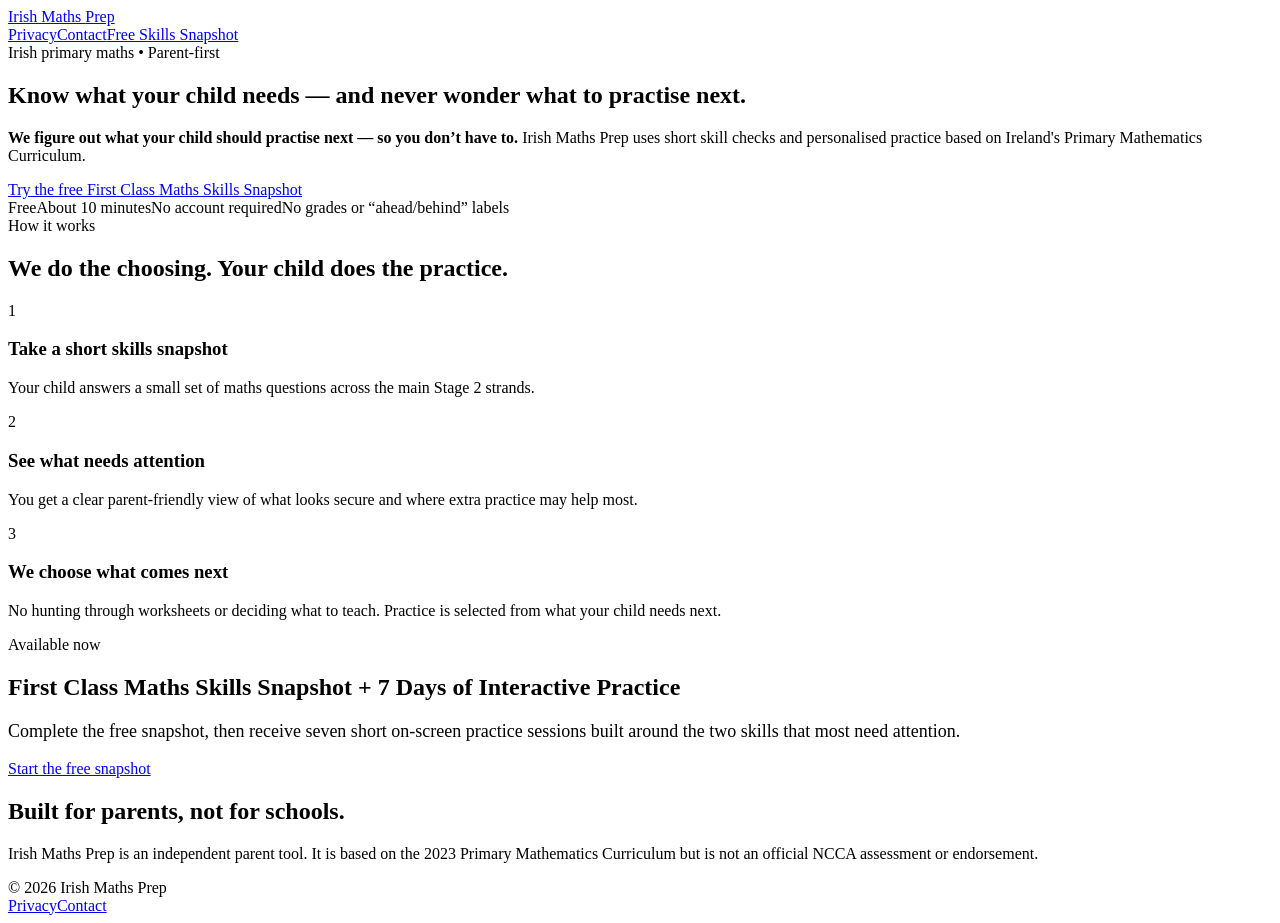
==== commit ef9e4a5c: "Fix practice question-depth deployment Co-authored-by: Cursor <cursoragent@cursor.com>" ====
--- a/public/index.html
+++ b/public/index.html
@@ -1,522 +1,18 @@
 <!doctype html>
 <html lang="en">
 <head>
-<meta charset="utf-8" />
-<meta name="viewport" content="width=device-width,initial-scale=1" />
-<title>Your 7-Day Maths Practice | Irish Maths Prep</title>
-<meta name="robots" content="noindex,nofollow" />
-<style>
-:root{
-  --bg:#f6f8f4;--card:#fff;--ink:#1d2b24;--muted:#5d6b63;--brand:#167a53;
-  --brand2:#e6f4ed;--line:#dce5df;--soft:#f0f4f1;--warm:#fff6f2;--warmline:#edcfbf;
-  --warmink:#9a4d32;--radius:20px;--shadow:0 12px 35px rgba(32,54,42,.08)
-}
-*{box-sizing:border-box}
-body{margin:0;background:var(--bg);color:var(--ink);font-family:Inter,ui-sans-serif,system-ui,-apple-system,BlinkMacSystemFont,"Segoe UI",sans-serif;line-height:1.5}
-button{font:inherit;cursor:pointer}
-.wrap{max-width:860px;margin:0 auto;padding:22px}
-.topbar{display:flex;align-items:center;justify-content:space-between;padding:8px 0 20px}
-.brand{font-weight:900;letter-spacing:-.03em}.brand span{color:var(--brand)}
-.pill{font-size:13px;padding:7px 10px;border-radius:999px;background:var(--brand2);color:var(--brand);font-weight:800}
-.card{background:#fff;border:1px solid var(--line);border-radius:var(--radius);box-shadow:var(--shadow);padding:28px}
-.hidden{display:none!important}
-.eyebrow{font-size:12px;letter-spacing:.07em;text-transform:uppercase;color:var(--brand);font-weight:900}
-h1{font-size:clamp(36px,6vw,54px);line-height:1.03;letter-spacing:-.045em;margin:9px 0 15px}
-h2{font-size:30px;line-height:1.08;letter-spacing:-.03em;margin:0 0 12px}
-h3{font-size:20px;margin:0 0 8px}
-.lede{font-size:19px;color:var(--muted);max-width:700px}
-.promise{margin:20px 0;padding:18px 20px;border-radius:16px;background:var(--brand2);border:1px solid #cde3d8;font-size:19px;font-weight:850;color:#24583f}
-.focusline{display:flex;gap:8px;flex-wrap:wrap;margin:18px 0}
-.focuschip{padding:8px 11px;border-radius:999px;background:#fff;border:1px solid #cfe2d7;font-size:13px;font-weight:800}
-.actions{display:flex;gap:12px;flex-wrap:wrap;margin-top:22px}
-.btn{border:0;border-radius:14px;padding:14px 18px;font-weight:850;min-height:50px;text-decoration:none;display:inline-flex;align-items:center;justify-content:center}
-.btn-primary{background:var(--brand);color:#fff}.btn-secondary{background:#fff;color:var(--ink);border:1px solid var(--line)}
-.days{display:grid;grid-template-columns:repeat(7,1fr);gap:8px;margin:24px 0}
-.daydot{border:1px solid var(--line);border-radius:12px;padding:10px 4px;text-align:center;font-size:12px;color:var(--muted);background:#fff}
-.daydot strong{display:block;font-size:15px;color:var(--ink)}.daydot.done{background:var(--brand2);border-color:#cfe3d8}.daydot.current{outline:3px solid rgba(22,122,83,.16);border-color:var(--brand)}
-.progress-shell{height:10px;background:#e7eeea;border-radius:999px;overflow:hidden;margin:10px 0 22px}.progress{height:100%;background:var(--brand);transition:width .2s}
-.qtop{display:flex;justify-content:space-between;gap:16px;align-items:flex-start}.qmeta{font-size:13px;color:var(--muted);font-weight:750}
-.question{font-size:27px;line-height:1.22;margin:16px 0 18px;letter-spacing:-.02em}
-.visual{margin:4px auto 20px;padding:18px;border-radius:16px;background:var(--soft);border:1px solid var(--line);max-width:580px;text-align:center}
-.answers{display:grid;gap:10px}.answer{width:100%;text-align:left;border:1px solid var(--line);background:#fff;border-radius:14px;padding:15px 16px;font-weight:750;color:var(--ink)}
-.answer:hover{border-color:#9fcbb8;background:#fbfdfc}.answer.correct{border-color:#76b596;background:#edf8f2}.answer.wrong{border-color:#d29b83;background:#fff5f1}
-.answer:disabled{cursor:default}
-.feedback{margin-top:16px;padding:14px 16px;border-radius:13px;background:var(--soft);font-size:15px}.feedback.good{background:#edf8f2;color:#275a43}.feedback.try{background:#fff6f2;color:#7a4534}
-.subscribe{margin-top:24px;border:1px solid #cfe3d8;background:#fbfdfc;border-radius:18px;padding:20px}
-.subscribe .tagline{font-size:18px;font-weight:900;line-height:1.35;margin-bottom:7px}.subscribe p{margin:0;color:var(--muted)}
-.price{font-weight:900;color:var(--brand)}
-.resultbox{display:grid;grid-template-columns:1fr 1fr;gap:12px;margin:20px 0}.stat{border:1px solid var(--line);border-radius:15px;padding:16px;background:#fff}.stat b{font-size:28px;display:block}
-.notice{padding:15px 17px;background:var(--brand2);border-radius:14px;border:1px solid #cfe3d8}
-.small{font-size:13px;color:var(--muted)}
-.tenframes{display:flex;gap:8px;justify-content:center;flex-wrap:wrap}.tenframe{display:grid;grid-template-columns:repeat(5,20px);grid-template-rows:repeat(2,20px);gap:3px;border:2px solid #65776e;padding:4px;border-radius:6px;background:#fff}.dot{width:17px;height:17px;border-radius:50%;background:#2e7d5a;margin:auto}.dot.empty{background:transparent;border:1px solid #d5ded9}
-.base10{display:flex;gap:10px;justify-content:center;align-items:flex-end;flex-wrap:wrap}.tenbar{width:24px;height:90px;border-radius:5px;background:#73ae90;position:relative}.tenbar:after{content:"10";position:absolute;inset:auto 0 5px;text-align:center;font-size:11px;color:#fff;font-weight:900}.one{width:24px;height:24px;border-radius:5px;background:#d6a84b}
-.clock{width:160px;height:160px;border:5px solid #51645a;border-radius:50%;margin:0 auto;position:relative;background:#fff}.clock:before{content:"";position:absolute;width:9px;height:9px;background:#28342e;border-radius:50%;left:50%;top:50%;transform:translate(-50%,-50%);z-index:5}.hand{position:absolute;left:50%;top:50%;height:4px;background:#28342e;transform-origin:0 50%;border-radius:3px}.num{position:absolute;font-weight:800;color:#46564e}.n12{top:5px;left:50%;transform:translateX(-50%)}.n3{right:8px;top:50%;transform:translateY(-50%)}.n6{bottom:5px;left:50%;transform:translateX(-50%)}.n9{left:8px;top:50%;transform:translateY(-50%)}
-.ruler{height:76px;background:#fff;border:2px solid #697a71;border-radius:6px;position:relative;margin:8px auto;max-width:540px}.ruler .tick{position:absolute;bottom:0;width:1px;background:#5b6d64}.ruler .lab{position:absolute;top:5px;font-size:10px;transform:translateX(-50%)}.rulerobj{height:14px;background:#d6a84b;border-radius:999px;position:absolute;bottom:16px;left:0}
-.coins{display:flex;gap:9px;justify-content:center;flex-wrap:wrap}.coin{width:58px;height:58px;border-radius:50%;display:grid;place-items:center;border:3px solid #7b7568;background:#e9d39d;font-weight:900}.coin.cent{background:#c97e50;color:#fff;border-color:#9b5c39}
-.fractionbar{display:flex;max-width:380px;margin:auto;height:75px}.fracpart{flex:1;border:2px solid #52665b;border-right:0;background:#fff}.fracpart:first-child{border-radius:7px 0 0 7px}.fracpart:last-child{border-right:2px solid #52665b;border-radius:0 7px 7px 0}.fracpart.shaded{background:#78b79a}
-.patternrow{display:flex;gap:14px;align-items:flex-end;justify-content:center}.tower{display:flex;gap:2px;flex-wrap:wrap;align-content:flex-end;width:48px}.tile{width:22px;height:22px;background:#6aa98b;border-radius:4px}.towerlabel{text-align:center;font-size:12px;margin-top:4px;color:var(--muted)}
-.shapes{display:flex;justify-content:center;gap:28px;align-items:center;flex-wrap:wrap}.shape{display:inline-block}.square{width:68px;height:68px;border:4px solid #44685a}.rect{width:95px;height:58px;border:4px solid #44685a}.circle{width:68px;height:68px;border:4px solid #44685a;border-radius:50%}.triangle{width:0;height:0;border-left:38px solid transparent;border-right:38px solid transparent;border-bottom:67px solid #44685a}
-.mapgrid{display:grid;grid-template-columns:repeat(3,75px);grid-template-rows:repeat(3,65px);gap:5px;justify-content:center}.mapcell{border:1px solid #d6dfda;border-radius:8px;background:#fff;display:grid;place-items:center;font-size:25px}
-.graph{display:grid;grid-template-columns:90px 1fr;gap:9px;align-items:center;max-width:470px;margin:auto;text-align:left}.bars{display:flex;gap:4px}.bar{width:28px;height:28px;border-radius:5px;background:#7baa93;display:inline-block}
-@media(max-width:680px){.wrap{padding:14px}.card{padding:20px}.days{grid-template-columns:repeat(4,1fr)}.question{font-size:23px}.btn{width:100%}.actions{display:grid}.resultbox{grid-template-columns:1fr}.qtop{align-items:center}.mapgrid{grid-template-columns:repeat(3,65px)}}
-</style>
+<meta charset="utf-8"><meta name="viewport" content="width=device-width,initial-scale=1">
+<title>Irish Maths Prep | Personalised Primary Maths Practice</title>
+<meta name="description" content="Irish primary maths practice that identifies what your child needs and chooses what to practise next.">
+<link rel="canonical" href="https://irishmathsprep.com/"><link rel="stylesheet" href="/assets/site.css">
 </head>
 <body>
-<div class="wrap">
-  <div class="topbar"><div class="brand"><a href="/" style="text-decoration:none;color:inherit">Irish Maths <span>Prep</span></a></div><div class="pill">7-Day Practice</div></div>
-
-  <section id="welcome" class="card hidden">
-    <div class="eyebrow">Your personalised practice is ready</div>
-    <h1>Your 7-Day First Class Maths Practice</h1>
-    <p class="lede">Seven short interactive sessions, built around the areas that looked most useful to practise in the snapshot.</p>
-    <div class="promise">You don’t have to figure out what to practise next. We choose it for you.</div>
-    <div id="welcomeFocus" class="focusline"></div>
-    <p>Each day includes real on-screen maths questions like the snapshot. If something is difficult, we’ll offer a simpler follow-up before moving on.</p>
-    <div class="actions"><button id="startNextBtn" class="btn btn-primary">Start Day 1</button></div>
-    <p class="small" style="margin-top:16px">About 8–10 minutes per day. No account or password required for this free practice.</p>
-  </section>
-
-  <section id="practice" class="card hidden">
-    <div class="qtop"><div><div id="dayLabel" class="eyebrow"></div><div id="qMeta" class="qmeta"></div></div><div id="skillChip" class="pill"></div></div>
-    <div id="dayDots" class="days"></div>
-    <div class="progress-shell"><div id="qProgress" class="progress"></div></div>
-    <div id="qVisual" class="visual hidden"></div>
-    <div id="qText" class="question"></div>
-    <div id="answers" class="answers"></div>
-    <div id="feedback" class="feedback hidden"></div>
-    <div id="nextAction" class="actions hidden"></div>
-    <div class="subscribe">
-      <div class="tagline">You don’t have to figure out what to practise next. We choose it for you.</div>
-      <p>Keep personalised 10-minute maths practice going after your free week.</p>
-      <div class="actions"><button class="btn btn-primary subscribeBtn">Keep this going — €9.99/month</button></div>
-      <div class="small">No payment today during this early-access test.</div>
-    </div>
-  </section>
-
-  <section id="dayResult" class="card hidden">
-    <div id="resultEyebrow" class="eyebrow"></div>
-    <h2 id="resultTitle"></h2>
-    <p id="resultCopy" class="lede" style="font-size:18px"></p>
-    <div class="resultbox"><div class="stat"><b id="scoreStat"></b><span>answered correctly first time</span></div><div class="stat"><b id="recoveryStat"></b><span>simpler follow-ups completed</span></div></div>
-    <div class="notice" id="nextNotice"></div>
-    <div class="subscribe">
-      <div class="tagline">You don’t have to figure out what to practise next. We choose it for you.</div>
-      <p>We’ll keep selecting practice from what your child needs next and revisit skills at the right time.</p>
-      <div class="actions"><button class="btn btn-primary subscribeBtn">Continue for €9.99/month</button></div>
-      <div class="small">No payment today during this early-access test.</div>
-    </div>
-    <div class="actions"><button id="nextDayBtn" class="btn btn-secondary"></button></div>
-  </section>
-
-  <section id="weekResult" class="card hidden">
-    <div class="eyebrow">Your free week is complete</div>
-    <h1>Seven days of personalised practice — done.</h1>
-    <p class="lede">You’ve now seen how Irish Maths Prep can turn a short skills snapshot into focused practice without you having to decide what comes next.</p>
-    <div class="promise">You don’t have to figure out what to practise next. We choose it for you.</div>
-    <div id="weekSummary" class="notice"></div>
-    <div class="subscribe" style="margin-top:20px">
-      <div class="tagline">Keep the personalised practice going.</div>
-      <p>Short sessions, continued review, and practice chosen from the skills that need attention next.</p>
-      <div class="actions"><button class="btn btn-primary subscribeBtn">Continue for €9.99/month</button></div>
-      <div class="small">No payment today during this early-access test.</div>
-    </div>
-  </section>
-
-  <section id="badLink" class="card hidden">
-    <h2>We couldn’t open this practice plan.</h2>
-    <p>The link is missing the snapshot information needed to build the seven-day practice. Please use the link from your Irish Maths Prep email.</p>
-    <div class="actions"><a class="btn btn-primary" href="/first-class-maths/">Take the free snapshot</a></div>
-  </section>
-</div>
-
-<script>
-const SKILLS={
- N1:{title:'Counting in groups',strand:'Number'},N4:{title:'Place value',strand:'Number'},N5:{title:'Tens and ones',strand:'Number'},
- N10:{title:'Addition across ten',strand:'Number'},N11:{title:'Subtraction strategies',strand:'Number'},N16:{title:'Simple fractions',strand:'Number'},
- M1:{title:'Comparing measures',strand:'Measures'},M3:{title:'Using a ruler',strand:'Measures'},M7:{title:'Time',strand:'Measures'},M9:{title:'Money',strand:'Measures'},
- A1:{title:'Growing patterns',strand:'Algebra'},A2:{title:'Number sequences',strand:'Algebra'},A5:{title:'Equality',strand:'Algebra'},
- S1:{title:'Position and direction',strand:'Shape & Space'},S4:{title:'2-D shape properties',strand:'Shape & Space'},S7:{title:'Flip, turn and slide',strand:'Shape & Space'},
- D2:{title:'Reading graphs',strand:'Data'},D3:{title:'Using data as evidence',strand:'Data'}
-};
-
-function hashString(s){let h=2166136261>>>0;for(let i=0;i<s.length;i++){h^=s.charCodeAt(i);h=Math.imul(h,16777619)}return h>>>0}
-function rngFor(s){let a=hashString(s)||1;return function(){a|=0;a=a+0x6D2B79F5|0;let t=Math.imul(a^a>>>15,1|a);t=t+Math.imul(t^t>>>7,61|t)^t;return((t^t>>>14)>>>0)/4294967296}}
-function ri(r,a,b){return Math.floor(r()*(b-a+1))+a}
-function pick(r,a){return a[Math.floor(r()*a.length)]}
-function shuffle(r,a){a=[...a];for(let i=a.length-1;i>0;i--){const j=Math.floor(r()*(i+1));[a[i],a[j]]=[a[j],a[i]]}return a}
-function uniq(a){return [...new Set(a.map(String))]}
-function qobj(skill,text,answer,distractors,visual='',explain=''){
- const choices=uniq([answer,...distractors]).slice(0,4);
- return {skill,text,answer:String(answer),choices,visual,explain};
-}
-function tagged(q,concept,family=''){q.concept=concept;if(family)q.family=family;return q}
-function money(cents){return cents>=100?`€${Math.floor(cents/100)}${cents%100?'.'+String(cents%100).padStart(2,'0'):''}`:`${cents}c`}
-function numChoices(c){return [c-1,c+1,c-10,c+10].filter(x=>x>=0&&x!==c)}
-
-function tenFrame(full,extra){let h='<div class="tenframes">';for(let f=0;f<full;f++){h+='<div class="tenframe">'+Array.from({length:10},()=>'<span class="dot"></span>').join('')+'</div>'}if(extra){h+='<div class="tenframe">'+Array.from({length:10},(_,i)=>`<span class="dot ${i<extra?'':'empty'}"></span>`).join('')+'</div>'}return h+'</div>'}
-function base10(t,o){return '<div class="base10">'+Array.from({length:t},()=>'<span class="tenbar"></span>').join('')+Array.from({length:o},()=>'<span class="one"></span>').join('')+'</div>'}
-function fractionVisual(n,d){return '<div class="fractionbar">'+Array.from({length:d},(_,i)=>`<span class="fracpart ${i<n?'shaded':''}"></span>`).join('')+'</div>'}
-function clockVisual(hour,minute){const hourDeg=((hour%12)+(minute/60))*30-90, minDeg=minute*6-90;return `<div class="clock"><span class="num n12">12</span><span class="num n3">3</span><span class="num n6">6</span><span class="num n9">9</span><span class="hand" style="width:43px;transform:rotate(${hourDeg}deg)"></span><span class="hand" style="width:59px;transform:rotate(${minDeg}deg)"></span></div>`}
-function rulerVisual(len){let ticks='';for(let i=0;i<=20;i++){const x=i*5;ticks+=`<span class="tick" style="left:${x}%;height:${i%5===0?25:14}px"></span>`;if(i%2===0)ticks+=`<span class="lab" style="left:${x}%">${i}</span>`}return `<div class="ruler">${ticks}<span class="rulerobj" style="width:${len*5}%"></span></div>`}
-function coinsVisual(vals){return '<div class="coins">'+vals.map(v=>`<span class="coin ${v<100?'cent':''}">${v===100?'€1':v+'c'}</span>`).join('')+'</div>'}
-function patternVisual(vals){return '<div class="patternrow">'+vals.map(v=>`<div><div class="tower">${Array.from({length:v},()=>'<span class="tile"></span>').join('')}</div><div class="towerlabel">${v}</div></div>`).join('')+'</div>'}
-function shapesVisual(){return '<div class="shapes"><span class="shape square"></span><span class="shape rect"></span><span class="shape triangle"></span><span class="shape circle"></span></div>'}
-function mapVisual(items){let cells=Array.from({length:9},()=>'<div class="mapcell"></div>');for(const [idx,icon] of Object.entries(items))cells[Number(idx)]=`<div class="mapcell">${icon}</div>`;return '<div class="mapgrid">'+cells.join('')+'</div>'}
-function graphVisual(data){return '<div class="graph">'+Object.entries(data).map(([k,v])=>`<strong>${k}</strong><div class="bars">${Array.from({length:v},()=>'<span class="bar"></span>').join('')}</div>`).join('')+'</div>'}
-function singleShapeVisual(name,rotate=0){
- const cls={Square:'square',Rectangle:'rect',Triangle:'triangle',Circle:'circle'}[name]||'square';
- return `<div class="shapes"><span class="shape ${cls}" style="transform:rotate(${rotate}deg)"></span></div>`;
-}
-function twoShapeVisual(a,b){return `<div class="shapes">${singleShapeVisual(a).replace('<div class="shapes">','').replace('</div>','')}${singleShapeVisual(b).replace('<div class="shapes">','').replace('</div>','')}</div>`}
-function rulerOffsetVisual(start,len){
- let ticks='';for(let i=0;i<=20;i++){const x=i*5;ticks+=`<span class="tick" style="left:${x}%;height:${i%5===0?25:14}px"></span>`;if(i%2===0)ticks+=`<span class="lab" style="left:${x}%">${i}</span>`}
- return `<div class="ruler">${ticks}<span class="rulerobj" style="left:${start*5}%;width:${len*5}%"></span></div>`;
-}
-function equationVisual(text){return `<div style="font-size:40px;font-weight:900;letter-spacing:.02em">${text}</div>`}
-function movementVisual(kind,object='▲'){
- const icon=kind==='Slide'?'→':kind==='Turn'?'↻':'⇄';
- return `<div style="display:flex;gap:24px;align-items:center;justify-content:center;font-size:52px"><span>${object}</span><strong style="color:#167a53">${icon}</strong><span>${object}</span></div>`;
-}
-
-function genN1(r,easy){
- const mode=easy?pick(r,['groups','model']):pick(r,['groups','model','decompose','which']);
- const t=ri(r,1,easy?4:7),o=ri(r,0,easy?5:9),n=t*10+o;
- if(mode==='groups')return qobj('N1',`${t} groups of 10 and ${o} extra ones make how many altogether?`,n,[n-10,n+10,t+o],tenFrame(t,o),'Count the full groups of ten, then add the extra ones.');
- if(mode==='model')return qobj('N1','How many are shown in the groups of ten and extra ones?',n,[n-10,n+10,o*10+t],base10(t,o),'Each long bar is ten and each small block is one.');
- if(mode==='decompose')return qobj('N1',`Which description matches ${n}?`,`${t} tens and ${o} ones`,[`${o} tens and ${t} ones`,`${t+1} tens and ${o} ones`,`${t} tens and ${Math.max(0,o-1)} ones`],`<div style="font-size:50px;font-weight:900">${n}</div>`,'Think about how many full tens and how many ones are in the number.');
- const opts=shuffle(r,[n,n+10,Math.max(0,n-10),t+o]);return qobj('N1',`Which number is made from ${t} full tens and ${o} ones?`,n,opts.filter(x=>x!==n),'','A full ten is worth 10, then add the ones.');
-}
-function genN4(r,easy){
- const t=ri(r,2,9),o=ri(r,1,9),n=t*10+o,mode=easy?pick(r,['onesValue','tensValue']):pick(r,['onesValue','tensValue','tensDigit','onesDigit','compare']);
- if(mode==='onesValue')return qobj('N4',`In ${n}, what value does the ${o} have?`,o,[o*10,t,n],`<div style="font-size:62px;font-weight:900">${t}<span style="color:#167a53">${o}</span></div>`,'The right-hand digit is in the ones place.');
- if(mode==='tensValue')return qobj('N4',`In ${n}, what value does the ${t} have?`,t*10,[t,o*10,n],`<div style="font-size:62px;font-weight:900"><span style="color:#167a53">${t}</span>${o}</div>`,'The left-hand digit is in the tens place, so it is worth that many tens.');
- if(mode==='tensDigit')return qobj('N4',`Which digit is in the tens place in ${n}?`,t,[o,t*10,n],'','The tens digit is the digit on the left in a two-digit number.');
- if(mode==='onesDigit')return qobj('N4',`Which digit is in the ones place in ${n}?`,o,[t,o*10,n],'','The ones digit is the digit on the right.');
- const n2=o*10+t;return qobj('N4',`Which number has ${t} tens and ${o} ones?`,n,[n2,n+10,n-1],'','Build the number from the tens first, then the ones.');
-}
-function genN5(r,easy){
- const t=ri(r,1,easy?5:9),o=ri(r,0,easy?5:9),n=t*10+o,mode=easy?pick(r,['make','read']):pick(r,['make','read','missingTens','missingOnes']);
- if(mode==='make')return qobj('N5',`${t} tens and ${o} ones make what number?`,n,[t+o,o*10+t,n+10],base10(t,o),'Each ten is worth 10, then add the ones.');
- if(mode==='read')return qobj('N5',`How many tens and ones are in ${n}?`,`${t} tens and ${o} ones`,[`${o} tens and ${t} ones`,`${t+1} tens and ${o} ones`,`${t} tens and ${o+1} ones`],`<div style="font-size:52px;font-weight:900">${n}</div>`,'Read the tens digit first and the ones digit second.');
- if(mode==='missingTens')return qobj('N5',`${n} has how many tens?`,t,[o,t*10,t+1],'','The tens digit tells how many groups of ten there are.');
- return qobj('N5',`${n} has how many ones?`,o,[t,o+1,o*10],'','The ones digit tells how many single ones there are.');
-}
-function genN10(r,easy){
- let tens=ri(r,1,easy?3:6),ones=ri(r,easy?7:5,9),b=ri(r,easy?2:3,easy?5:9);if(ones+b<10)b=10-ones+ri(r,0,2);const a=tens*10+ones,c=a+b,mode=easy?pick(r,['sum','bridge']):pick(r,['sum','missing','story','bridge']);
- if(mode==='sum')return qobj('N10',`${a} + ${b} = ?`,c,numChoices(c),equationVisual(`${a} + ${b}`),'Make the next ten first, then add what is left.');
- if(mode==='missing')return qobj('N10',`${a} + □ = ${c}. What belongs in the box?`,b,[b-1,b+1,10-b],equationVisual(`${a} + □ = ${c}`),'Think about how many more are needed to get from the first number to the total.');
- if(mode==='story')return qobj('N10',`There are ${a} stickers and ${b} more are added. How many stickers are there now?`,c,numChoices(c),'','Add the new stickers to the starting amount.');
- const toTen=(tens+1)*10-a;return qobj('N10',`To solve ${a} + ${b}, how many of the ${b} can you add first to reach ${(tens+1)*10}?`,toTen,[toTen-1,toTen+1,b],equationVisual(`${a} + ${b}`),'Reaching the next ten can make the addition easier.');
-}
-function genN11(r,easy){
- let tens=ri(r,2,easy?4:7),ones=ri(r,1,easy?5:8),b=ri(r,ones+1,easy?8:9),a=tens*10+ones,c=a-b,mode=easy?pick(r,['difference','bridge']):pick(r,['difference','missing','story','bridge']);
- if(mode==='difference')return qobj('N11',`${a} − ${b} = ?`,c,numChoices(c),equationVisual(`${a} − ${b}`),'Step back to the previous ten, then subtract the rest.');
- if(mode==='missing')return qobj('N11',`${a} − □ = ${c}. What belongs in the box?`,b,[b-1,b+1,Math.max(1,b-2)],equationVisual(`${a} − □ = ${c}`),'Ask how much was taken away to get from the starting number to the answer.');
- if(mode==='story')return qobj('N11',`There are ${a} counters. ${b} are taken away. How many are left?`,c,numChoices(c),'','Subtract the amount that was taken away.');
- const toTen=ones;return qobj('N11',`To solve ${a} − ${b}, how many can you subtract first to reach ${tens*10}?`,toTen,[Math.max(1,toTen-1),toTen+1,b],equationVisual(`${a} − ${b}`),'First step back to the previous ten.');
-}
-function genN16(r,easy){
- const contexts=['paper strip','chocolate bar','ribbon','flag','shape','card'],context=pick(r,contexts);
- const mode=easy?pick(r,['shade','parts','share']):pick(r,['shade','parts','equivalent','name','unshaded','whole','share','compare']);
- const d=easy?pick(r,[2,4]):pick(r,[2,4]),n=ri(r,1,d-1),frac=`${n}/${d}`;
- if(mode==='shade')return qobj('N16',`Look at the ${context}. What fraction is shaded?`,frac,d===4?['1/4','1/2','3/4'].filter(x=>x!==frac):['1/4','2/2','1/3'],fractionVisual(n,d),'Fractions describe equal parts of one whole.');
- if(mode==='parts')return qobj('N16',`This ${context} is split into ${d} equal parts. What is one equal part called?`,d===2?'one half':'one quarter',d===2?['one quarter','one third','one whole']:['one half','one third','one whole'],fractionVisual(1,d),'The fraction name tells how many equal parts make the whole.');
- if(mode==='equivalent')return qobj('N16',`The ${context} is split into 4 equal parts and 2 are shaded. Which fraction is the same amount?`,'1/2',['1/4','3/4','1/3'],fractionVisual(2,4),'Two quarters cover the same amount as one half.');
- if(mode==='name')return qobj('N16',`${n} of the ${d} equal parts of the ${context} are shaded. Which fraction describes that?`,frac,d===4?['1/4','1/2','3/4'].filter(x=>x!==frac):['1/4','2/2','1/3'],fractionVisual(n,d),'The top number counts the shaded parts and the bottom number counts all equal parts.');
- if(mode==='unshaded'){
-  const u=d-n,ans=`${u}/${d}`;return qobj('N16',`${n} of ${d} equal parts of the ${context} are shaded. What fraction is NOT shaded?`,ans,d===4?['1/4','1/2','3/4'].filter(x=>x!==ans):['1/4','2/2','1/3'],fractionVisual(n,d),'Count the equal parts that are not shaded.');
- }
- if(mode==='whole')return qobj('N16',`How many ${d===2?'halves':'quarters'} make one whole ${context}?`,d,[1,3,4].filter(x=>x!==d),fractionVisual(d,d),`A whole has ${d} ${d===2?'halves':'quarters'}.`);
- if(mode==='share'){
-  const people=d;return qobj('N16',`${people} children share one ${context} equally. What fraction does each child get?`,d===2?'1/2':'1/4',d===2?['1/4','2/2','1/3']:['1/2','2/4','3/4'],fractionVisual(1,d),'Equal sharing means each child gets one of the equal parts.');
- }
- return qobj('N16',`Which is the larger fraction of the same ${context}?`,'1/2',['1/4'],`<div style="display:grid;gap:12px"><div>${fractionVisual(1,2)}</div><div>${fractionVisual(1,4)}</div></div>`,'One half is larger than one quarter of the same whole.');
-}
-function genM1(r,easy){
- const mode=easy?pick(r,['length','capacity']):pick(r,['length','shorter','weight','capacity','order']);
- if(mode==='weight'){
-  const a=ri(r,1,5),b=a+ri(r,1,4);return qobj('M1',`Bag A weighs ${a} kg. Bag B weighs ${b} kg. Which bag is heavier?`,'Bag B',['Bag A','They weigh the same'],'','Compare the numbers because both measurements use kilograms.');
- }
- if(mode==='capacity'){
-  const a=ri(r,2,6)*100,b=a+pick(r,[100,200,300]);return qobj('M1',`Cup A holds ${a} mL. Cup B holds ${b} mL. Which holds more?`,'Cup B',['Cup A','They hold the same'],'','When the unit is the same, the larger number shows the greater capacity.');
- }
- let a=ri(r,15,easy?45:75),b=a+ri(r,easy?5:2,easy?20:18);if(r()<.5)[a,b]=[b,a];
- if(mode==='shorter'){const ans=a<b?'Ribbon A':'Ribbon B';return qobj('M1',`Ribbon A is ${a} cm. Ribbon B is ${b} cm. Which is shorter?`,ans,['Ribbon A','Ribbon B','They are the same'].filter(x=>x!==ans),'','Compare the two lengths using the same unit.');}
- if(mode==='order'){
-  const c=b+ri(r,3,12),vals=shuffle(r,[a,b,c]);const ans=Math.max(...vals);return qobj('M1',`Which is the longest length: ${vals[0]} cm, ${vals[1]} cm or ${vals[2]} cm?`,`${ans} cm`,vals.filter(x=>x!==ans).map(x=>`${x} cm`),'','The greatest number of centimetres is the longest length.');
- }
- const ans=a>b?'Ribbon A':'Ribbon B';return qobj('M1',`Ribbon A is ${a} cm. Ribbon B is ${b} cm. Which is longer?`,ans,['Ribbon A','Ribbon B','They are the same'].filter(x=>x!==ans),'','Compare the two measurements using centimetres.');
-}
-function genM3(r,easy){
- const mode=easy?pick(r,['fromZero','offset','startZero','unit']):pick(r,['fromZero','offset','startZero','unit']);
- const len=ri(r,easy?3:5,easy?9:15);
- if(mode==='fromZero')return qobj('M3','How long is the object on the ruler?',`${len} cm`,[`${len-1} cm`,`${len+1} cm`,`${len+2} cm`],rulerVisual(len),'Start at 0 and read the mark where the object ends.');
- if(mode==='offset'){
-  const start=ri(r,1,4),l=ri(r,4,10),end=start+l;return qobj('M3',`The object starts at ${start} cm and ends at ${end} cm. How long is it?`,`${l} cm`,[`${end} cm`,`${l-1} cm`,`${l+1} cm`],rulerOffsetVisual(start,l),'Length is the distance from the starting mark to the ending mark.');
- }
- if(mode==='startZero')return qobj('M3','Where should the end of an object usually be lined up before measuring with this ruler?','0 cm',['1 cm','2 cm','10 cm'],rulerVisual(len),'For a direct measurement, line one end up with the 0 mark.');
- return qobj('M3',`A pencil measures ${len} centimetres. Which unit should be written with the answer?`,'cm',['m','kg','L'],'','Centimetres are written as cm.');
-}
-function genM7(r,easy){
- const h=ri(r,1,11),m=easy?0:pick(r,[0,30]),ans=`${h}:${String(m).padStart(2,'0')}`,mode=easy?pick(r,['clockToDigital','wordsToDigital','digitalToWords','minuteHand']):pick(r,['clockToDigital','wordsToDigital','digitalToWords','minuteHand']);
- if(mode==='clockToDigital')return qobj('M7','Which digital time matches this clock?',ans,[`${h}:30`,`${h===11?12:h+1}:00`,`${h===1?12:h-1}:30`].filter(x=>x!==ans),clockVisual(h,m),'The long hand tells the minutes; the short hand tells the hour.');
- const words=m===0?`${h} o’clock`:`half past ${h}`;
- if(mode==='wordsToDigital')return qobj('M7',`Which digital time means ${words}?`,ans,[`${h}:30`,`${h===11?12:h+1}:00`,`${h===1?12:h-1}:30`].filter(x=>x!==ans),'','O’clock means :00 and half past means :30.');
- if(mode==='digitalToWords')return qobj('M7',`How would you say ${ans}?`,words,[m===0?`half past ${h}`:`${h} o’clock`,`half past ${h===11?12:h+1}`,`${h===11?12:h+1} o’clock`].filter(x=>x!==words),'','Match :00 with o’clock and :30 with half past.');
- return qobj('M7',`At ${ans}, where does the minute hand point?`,m===0?'12':'6',m===0?['3','6','9']:['12','3','9'],clockVisual(h,m),'At o’clock the minute hand points to 12; at half past it points to 6.');
-}
-function genM9(r,easy){
- const mode=pick(r,['total','price','make','change']),wording=ri(r,0,2),items=['toy','book','pencil case','game'],item=pick(r,items);
- if(mode==='total'){
-  const pool=easy?[100,50,20,20,10,10]:[100,50,20,20,10,10,5,5];const coins=shuffle(r,pool).slice(0,ri(r,easy?2:3,easy?4:5));const c=coins.reduce((a,b)=>a+b,0),ans=money(c),texts=['How much money is there altogether?','What is the total value of these coins?','Count the coins. How much is shown?'];
-  return qobj('M9',texts[wording],ans,[money(Math.max(5,c-10)),money(c+10),money(c+20)].filter(x=>x!==ans),coinsVisual(coins),'Add the value of each coin.');
- }
- if(mode==='price'){
-  const cents=pick(r,[40,50,60,70,80,90,100,120,130,150,170,190]),texts=[`A ${item} costs ${money(cents)}. Which amount matches the price?`,`Which money amount is exactly the price of this ${item}: ${money(cents)}?`,`The price tag says ${money(cents)}. Which answer shows that amount?`];
-  return qobj('M9',texts[wording],money(cents),[money(Math.max(10,cents-20)),money(cents+10),money(cents+50)],'','Read the euro and cent amount carefully.');
- }
- if(mode==='make'){
-  const options={50:['20c + 20c + 10c',['20c + 10c','50c + 20c','10c + 10c']],100:['50c + 50c',['50c + 20c','€1 + 20c','20c + 20c']],120:['€1 + 20c',['€1 + 10c','50c + 50c','€1 + 50c']],150:['€1 + 50c',['€1 + 20c','50c + 50c','€1 + €1']],200:['€1 + €1',['€1 + 50c','50c + 50c','€1 + 20c']]},target=pick(r,Object.keys(options).map(Number)),[ans,dis]=options[target],texts=[`Which coins make exactly ${money(target)}?`,`Choose the coin combination worth ${money(target)}.`,`Which answer has a total value of ${money(target)}?`];
-  return qobj('M9',texts[wording],ans,dis,'','Add the coin values and look for the exact total.');
- }
- const price=pick(r,[110,120,130,140,150,160,170,180,190]),paid=200,change=paid-price,texts=[`You pay €2 for a ${item} that costs ${money(price)}. How much change should you get?`,`A ${item} costs ${money(price)} and you give €2. What change is due?`,`From €2, how much is left after paying ${money(price)} for a ${item}?`];
- return qobj('M9',texts[wording],money(change),[money(change+10),money(Math.max(10,change-10)),money(price)].filter(x=>x!==money(change)),'','Change is the amount left after subtracting the price from the amount paid.');
-}
-function genA1(r,easy){
- const step=easy?pick(r,[1,2]):pick(r,[1,2,3,4]),start=ri(r,1,5),vals=[start,start+step,start+2*step],next=start+3*step,mode=easy?pick(r,['next','rule','missing','later']):pick(r,['next','rule','missing','later']);
- if(mode==='next')return qobj('A1','This pattern grows by the same amount each time. How many tiles should come next?',next,[next-step,next+1,next+step],patternVisual(vals),'Look at how many tiles are added from one step to the next.');
- if(mode==='rule')return qobj('A1',`The pattern has ${vals.join(', ')} tiles. What is the growth rule?`,`Add ${step}`,[`Add ${step+1}`,`Take away ${step}`,`Add ${Math.max(1,step-1)}`],patternVisual(vals),'Compare neighbouring steps to find what is added each time.');
- if(mode==='missing')return qobj('A1',`${start}, ${start+step}, __, ${next}. What belongs in the missing step?`,start+2*step,[start+step,start+3*step,start+2*step+1],'','Keep applying the same growth rule.');
- const fifth=start+4*step;return qobj('A1',`A growing pattern starts ${start}, ${start+step}, ${start+2*step}. If it keeps growing the same way, what is Step 5?`,fifth,[fifth-step,fifth+step,fifth+1],'','Continue the same amount of growth for two more steps.');
-}
-function genA2(r,easy){
- const step=easy?pick(r,[1,2]):pick(r,[2,5,10]),start=step===10?ri(r,1,4)*10:ri(r,1,18),mode=easy?pick(r,['next','missing']):pick(r,['next','missing','rule','back']);
- const vals=[start,start+step,start+2*step,start+3*step],next=start+4*step;
- if(mode==='next')return qobj('A2',`${vals.join(', ')}, __. What comes next?`,next,[next-step,next+1,next+step],'','Find the amount that is added each time.');
- if(mode==='missing')return qobj('A2',`${start}, ${start+step}, __, ${start+3*step}. What number is missing?`,start+2*step,[start+step,start+3*step,start+2*step+1],'','Use the same step between every pair of numbers.');
- if(mode==='rule')return qobj('A2',`What rule is used in ${vals.join(', ')}?`,`Count on in ${step}s`,[`Count on in ${step+1}s`,`Count back in ${step}s`,`Count on in ${Math.max(1,step-1)}s`],'','Look at the difference between one number and the next.');
- const high=start+4*step;return qobj('A2',`${high}, ${high-step}, ${high-2*step}, __. What comes next?`,high-3*step,[high-2*step,high-4*step,high-3*step+1],'','This sequence is counting backwards by the same step each time.');
-}
-function genA5(r,easy){
- const mode=easy?pick(r,['missingSimple','trueFalse']):pick(r,['balance','missingSimple','trueFalse','whichTrue']);
- if(mode==='missingSimple'){
-  const x=ri(r,2,easy?7:10),add=ri(r,1,5),tot=x+add;return qobj('A5',`□ + ${add} = ${tot}. What belongs in the box?`,x,[x-1,x+1,tot],equationVisual(`□ + ${add} = ${tot}`),'Both sides of the equals sign must have the same value.');
- }
- if(mode==='balance'){
-  const a=ri(r,3,10),b=ri(r,2,8),c=ri(r,1,8),x=a+b-c;if(x<1)return genA5(r,false);return qobj('A5',`${a} + ${b} = □ + ${c}. What belongs in the box?`,x,[x-1,x+1,a+b],equationVisual(`${a} + ${b} = □ + ${c}`),'Work out one side, then make the other side have the same value.');
- }
- if(mode==='trueFalse'){
-  const a=ri(r,2,8),b=ri(r,1,6),same=r()<.5,c=ri(r,1,6),d=same?a+b-c:a+b-c+pick(r,[-2,-1,1,2]);const text=`${a} + ${b} = ${c} + ${d}`;return qobj('A5',`Is this number sentence true? ${text}`,same?'Yes':'No',['Yes','No'].filter(x=>x!==(same?'Yes':'No')),equationVisual(text),'An equals sign means both sides have the same value.');
- }
- const a=ri(r,2,7),b=ri(r,2,7),sum=a+b;const right1=ri(r,1,sum-1),right2=sum-right1;const correct=`${a} + ${b} = ${right1} + ${right2}`;return qobj('A5','Which number sentence is true?',correct,[`${a} + ${b} = ${right1} + ${right2+1}`,`${a} + ${b} = ${right1+1} + ${right2+1}`,`${a} + ${b-1} = ${right1} + ${right2}`],'','Check the value on both sides of each equals sign.');
-}
-function genS1(r,easy){
- const rel=pick(r,['right','left','above','below']),pos={right:5,left:3,above:1,below:7}[rel],objects=shuffle(r,[['🌳','⚽','tree','ball'],['⭐','🐞','star','ladybird'],['🏠','🚲','house','bike']]),o=objects[0],items={4:o[0],[pos]:o[1]},mode=easy?pick(r,['describe','place','reverse']):pick(r,['describe','place','reverse']);
- const cap=rel[0].toUpperCase()+rel.slice(1);
- if(mode==='describe')return qobj('S1',`Where is the ${o[3]} in relation to the ${o[2]}?`,cap,['Right','Left','Above','Below'].filter(x=>x!==cap),mapVisual(items),`Use the ${o[2]} as the reference point.`);
- if(mode==='place')return qobj('S1',`The ${o[3]} is ${rel} of the ${o[2]}. Which direction word describes that position?`,cap,['Right','Left','Above','Below'].filter(x=>x!==cap),mapVisual(items),'Look from the reference object to the other object.');
- const opposite={Right:'Left',Left:'Right',Above:'Below',Below:'Above'}[cap];return qobj('S1',`Where is the ${o[2]} in relation to the ${o[3]}?`,opposite,['Right','Left','Above','Below'].filter(x=>x!==opposite),mapVisual(items),'Reverse the relationship when the reference object changes.');
-}
-function genS4(r,easy){
- const mode=easy?pick(r,['identify','corners','statement','rotated']):pick(r,['identify','corners','statement','pair','rotated']);
- const names=['Square','Rectangle','Triangle','Circle'],name=pick(r,names),rot=pick(r,[0,20,35,45]),wording=ri(r,0,2);
- if(mode==='identify'){
-  const props={Square:'4 equal straight sides',Rectangle:'4 straight sides, with opposite sides the same length',Triangle:'3 straight sides',Circle:'no straight sides'},starts=['Which shape','Find the shape','Which shape name fits something that'];
-  const text=wording===2?`${starts[wording]} has ${props[name]}?`:`${starts[wording]} has ${props[name]}?`;
-  return tagged(qobj('S4',text,name,names.filter(x=>x!==name),shapesVisual(),'Use the shape’s properties rather than its position on the page.'),`identify:${name}`,'identify');
- }
- if(mode==='corners'){
-  const corners={Square:4,Rectangle:4,Triangle:3,Circle:0}[name],texts=[`How many corners does this ${name.toLowerCase()} have?`,`Count the corners on the ${name.toLowerCase()}. How many are there?`,`A ${name.toLowerCase()} is shown. How many corners should it have?`];
-  return tagged(qobj('S4',texts[wording],corners,[0,3,4,5].filter(x=>x!==corners),singleShapeVisual(name,rot),'Count the points where straight sides meet.'),`corners:${name}`,'corners');
- }
- if(mode==='statement'){
-  const correct={Square:'It has 4 straight sides and 4 corners.',Rectangle:'It has 4 straight sides and 4 corners.',Triangle:'It has 3 straight sides and 3 corners.',Circle:'It has no straight sides and no corners.'}[name],texts=[`Which statement is true about this ${name.toLowerCase()}?`,`Which fact correctly describes a ${name.toLowerCase()}?`,`Choose the true statement about the ${name.toLowerCase()}.`];
-  return tagged(qobj('S4',texts[wording],correct,['It has 3 straight sides and 4 corners.','It has 4 equal straight sides and no corners.','It has 1 curved side and 3 corners.'].filter(x=>x!==correct),singleShapeVisual(name,rot),'A shape keeps the same properties even when it is turned.'),`statement:${name}`,'statement');
- }
- if(mode==='pair'){
-  const pairModes=[['Which pair of shapes both have 4 straight sides?','Square and rectangle',['Triangle and circle','Square and triangle','Rectangle and circle']],['Which pair both have at least 3 straight sides?','Square and triangle',['Circle and triangle','Circle and square','Circle and rectangle']],['Which pair both have corners?','Rectangle and triangle',['Circle and triangle','Circle and square','Circle and rectangle']]],m=pairModes[wording];
-  return tagged(qobj('S4',m[0],m[1],m[2],twoShapeVisual('Square','Rectangle'),'Compare the properties the two shapes share.'),`pair:${wording}`,'pair');
- }
- const texts=[`This ${name.toLowerCase()} has been turned. Is it still a ${name.toLowerCase()}?`,`A ${name.toLowerCase()} is turned on its side. What shape is it now?`,`The ${name.toLowerCase()} is rotated. Which shape name still describes it?`];
- const ans=wording===0?'Yes':name;
- return tagged(qobj('S4',texts[wording],ans,wording===0?['No']:names.filter(x=>x!==name),singleShapeVisual(name,rot||35),'Turning a shape does not change its sides or corners.'),`rotated:${name}`,'rotated');
-}
-function genS7(r,easy){
- const objects=pick(r,[['book','▰'],['card','◆'],['tile','▲'],['arrow','➤']]),mode=pick(r,['scenario','meaning','notTurn','mirror','orientation']),kind=pick(r,['Slide','Turn','Flip']);
- const scenarios={Slide:[`A ${objects[0]} moves straight across the table without turning over.`,`A ${objects[0]} moves to a new place but keeps facing the same way.`],Turn:[`A ${objects[0]} rotates around a point.`,`A ${objects[0]} changes which direction it faces by rotating.`],Flip:[`A ${objects[0]} is turned over to make a mirror image.`,`A ${objects[0]} is reflected across a line.`]};
- if(mode==='scenario'){const text=pick(r,scenarios[kind]);return qobj('S7',`${text} What movement is this?`,kind,['Slide','Turn','Flip'].filter(x=>x!==kind),movementVisual(kind,objects[1]),'A slide moves, a turn rotates, and a flip makes a mirror image.');}
- if(mode==='meaning')return qobj('S7',`Which movement means “${kind==='Slide'?'move without rotating or turning over':kind==='Turn'?'rotate around a point':'make a mirror image'}”?`,kind,['Slide','Turn','Flip'].filter(x=>x!==kind),movementVisual(kind,objects[1]),'Match the movement word to what happens to the shape.');
- if(mode==='notTurn')return qobj('S7',`A ${objects[0]} moves 10 cm to the right and still faces exactly the same way. Was it a slide, turn or flip?`,'Slide',['Turn','Flip'],movementVisual('Slide',objects[1]),'A slide changes position without changing orientation.');
- if(mode==='mirror')return qobj('S7',`Which movement would make a mirror image of the ${objects[0]}?`,'Flip',['Slide','Turn'],movementVisual('Flip',objects[1]),'A flip reflects the shape.');
- return qobj('S7',`Which movement changes the direction the ${objects[0]} faces without turning it over?`,'Turn',['Slide','Flip'],movementVisual('Turn',objects[1]),'A turn rotates the shape around a point.');
-}
-function makeData(r){
- const sets=[['Apples','Bananas','Oranges','Pears'],['Cats','Dogs','Fish','Rabbits'],['Red','Blue','Green','Yellow'],['Books','Games','Puzzles','Blocks']];
- const labels=pick(r,sets);let vals=shuffle(r,[1,2,3,4,5]);return Object.fromEntries(labels.map((k,i)=>[k,vals[i]]));
-}
-function genD2(r,easy){
- const data=makeData(r),entries=Object.entries(data),mode=easy?pick(r,['count','most']):pick(r,['count','most','least','difference','total']);let text,ans,dis;
- if(mode==='most'){const [k,v]=entries.reduce((a,b)=>b[1]>a[1]?b:a);ans=k;text='Which category has the most?';dis=entries.map(x=>x[0]).filter(x=>x!==ans);}
- else if(mode==='least'){const [k,v]=entries.reduce((a,b)=>b[1]<a[1]?b:a);ans=k;text='Which category has the fewest?';dis=entries.map(x=>x[0]).filter(x=>x!==ans);}
- else if(mode==='difference'){const [a,b]=shuffle(r,entries).slice(0,2),d=Math.abs(a[1]-b[1]);ans=d;text=`How many more or fewer are there between ${a[0].toLowerCase()} and ${b[0].toLowerCase()}?`;dis=[Math.max(0,d-1),d+1,d+2];}
- else if(mode==='total'){const [a,b]=shuffle(r,entries).slice(0,2),t=a[1]+b[1];ans=t;text=`How many are there altogether for ${a[0].toLowerCase()} and ${b[0].toLowerCase()}?`;dis=[t-1,t+1,t+2];}
- else {const [k,v]=pick(r,entries);ans=v;text=`How many are shown for ${k.toLowerCase()}?`;dis=[1,2,3,4,5].filter(x=>x!==ans);}
- return qobj('D2',text,ans,dis,graphVisual(data),'Read the graph carefully and use the values shown.');
-}
-function genD3(r,easy){
- const data=makeData(r),entries=Object.entries(data),mode=easy?pick(r,['compare','exact']):pick(r,['compare','exact','difference','mostClaim']);
- if(mode==='compare'){
-  const [a,b]=shuffle(r,entries).slice(0,2),claim=a[1]>b[1],text=`A child says there are more ${a[0].toLowerCase()} than ${b[0].toLowerCase()}. Is the claim supported by the graph?`;return qobj('D3',text,claim?'Yes':'No',['Yes','No'].filter(x=>x!==(claim?'Yes':'No')),graphVisual(data),'Compare the actual values in the graph before deciding.');
- }
- if(mode==='exact'){
-  const [a]=shuffle(r,entries),claimed=r()<.5?a[1]:Math.max(0,a[1]+pick(r,[-2,-1,1,2])),ok=claimed===a[1];return qobj('D3',`A child says the graph shows ${claimed} for ${a[0].toLowerCase()}. Is that supported by the data?`,ok?'Yes':'No',['Yes','No'].filter(x=>x!==(ok?'Yes':'No')),graphVisual(data),'Use the exact number shown in the graph as evidence.');
- }
- if(mode==='difference'){
-  const [a,b]=shuffle(r,entries).slice(0,2),actual=Math.abs(a[1]-b[1]),claimed=r()<.5?actual:actual+1,ok=claimed===actual;return qobj('D3',`A child says ${a[0].toLowerCase()} and ${b[0].toLowerCase()} differ by ${claimed}. Is that supported by the graph?`,ok?'Yes':'No',['Yes','No'].filter(x=>x!==(ok?'Yes':'No')),graphVisual(data),'Find both values and compare them.');
- }
- const [top]=entries.sort((a,b)=>b[1]-a[1]),claimed=pick(r,entries)[0],ok=claimed===top[0];return qobj('D3',`A child says ${claimed.toLowerCase()} is the largest category. Is that supported by the graph?`,ok?'Yes':'No',['Yes','No'].filter(x=>x!==(ok?'Yes':'No')),graphVisual(data),'The largest category is the one with the greatest value.');
-}
-
-const GENS={N1:genN1,N4:genN4,N5:genN5,N10:genN10,N11:genN11,N16:genN16,M1:genM1,M3:genM3,M7:genM7,M9:genM9,A1:genA1,A2:genA2,A5:genA5,S1:genS1,S4:genS4,S7:genS7,D2:genD2,D3:genD3};
-
-const params=new URLSearchParams(location.search);
-const sid=String(params.get('sid')||'').slice(0,100);
-const focus=String(params.get('focus')||'').split(',').filter(x=>SKILLS[x]).slice(0,2);
-const review=String(params.get('review')||'').split(',').filter(x=>SKILLS[x]&&!focus.includes(x)).slice(0,2);
-const storeKey='imp_practice_v2_'+sid;
-let saved={days:{},intent:false,easyKeys:[]};try{saved=JSON.parse(localStorage.getItem(storeKey)||'{"days":{},"intent":false,"easyKeys":[]}')||saved}catch(e){}
-if(!saved.days)saved.days={};if(!Array.isArray(saved.easyKeys))saved.easyKeys=[];
-
-let currentDay=1,questions=[],qIndex=0,firstTryCorrect=0,recovered=0,currentQ=null,inEasy=false,answered=false;
-
-function save(){localStorage.setItem(storeKey,JSON.stringify(saved))}
-function show(id){['welcome','practice','dayResult','weekResult','badLink'].forEach(x=>document.getElementById(x).classList.toggle('hidden',x!==id));window.scrollTo({top:0,behavior:'smooth'})}
-function track(event,props={}){if(!sid)return;fetch('/api/event',{method:'POST',headers:{'content-type':'application/json'},body:JSON.stringify({event,session_id:sid,page:'/practice/',...props})}).catch(()=>{})}
-function nextIncomplete(){for(let d=1;d<=7;d++)if(!saved.days[d])return d;return 8}
-function daySkills(day){
- const [a,b]=focus.length===2?focus:[focus[0],focus[0]];
- if(day===1||day===3)return Array(8).fill(a);
- if(day===2||day===4)return Array(8).fill(b);
- if(day===5)return [a,a,a,a,b,b,b,b];
- if(day===6){
-   const rv=review.length?review:[a,b];
-   return [a,a,a,b,b,b,rv[0]||a,rv[1]||b];
- }
- return [a,a,a,a,b,b,b,b];
-}
-function questionKey(q){return `${q.skill}|${q.text}|${q.answer}`}
-function buildWeekPlan(){
- const r=rngFor(`${sid}|week-v2|${focus.join('-')}|${review.join('-')}`),seen=new Set(),plan={};
- for(let day=1;day<=7;day++){
-   const skills=shuffle(r,daySkills(day)),out=[],dayConcepts=new Set(),dayFamilyCounts=new Map();
-   for(const skill of skills){
-     let q=null,key='',conceptKey='';
-     for(let attempt=0;attempt<120;attempt++){
-       const candidate=GENS[skill](r,false),candidateKey=questionKey(candidate),candidateConcept=candidate.concept?`${skill}|${candidate.concept}`:'',candidateFamily=candidate.family?`${skill}|${candidate.family}`:'';
-       const familyOkay=!candidateFamily||(dayFamilyCounts.get(candidateFamily)||0)<2;
-       if(!seen.has(candidateKey)&&(!candidateConcept||!dayConcepts.has(candidateConcept))&&familyOkay){q=candidate;key=candidateKey;conceptKey=candidateConcept;q._familyKey=candidateFamily;break}
-     }
-     if(!q){
-       console.error('Could not generate a fresh core question for',skill,'day',day);
-       q=GENS[skill](r,false);key=questionKey(q);
-     }
-     seen.add(key);if(conceptKey)dayConcepts.add(conceptKey);if(q._familyKey){dayFamilyCounts.set(q._familyKey,(dayFamilyCounts.get(q._familyKey)||0)+1);delete q._familyKey}q.choices=shuffle(r,q.choices);out.push(q);
-   }
-   plan[day]=out;
- }
- return plan;
-}
-const WEEK_PLAN=buildWeekPlan();
-const WEEK_CORE_KEYS=new Set(Object.values(WEEK_PLAN).flat().map(questionKey));
-function buildQuestions(day){return WEEK_PLAN[day].map(q=>({...q,choices:[...q.choices]}))}
-function renderDots(day){
- const el=document.getElementById('dayDots');el.innerHTML='';
- for(let d=1;d<=7;d++){const x=document.createElement('div');x.className='daydot'+(saved.days[d]?' done':'')+(d===day?' current':'');x.innerHTML=`<strong>${saved.days[d]?'✓':d}</strong>Day`;el.appendChild(x)}
-}
-function init(){
- if(!sid||focus.length<2){show('badLink');return}
- document.getElementById('welcomeFocus').innerHTML=focus.map(id=>`<span class="focuschip">${SKILLS[id].title}</span>`).join('');
- const n=nextIncomplete();const btn=document.getElementById('startNextBtn');
- if(n<=7){btn.textContent=saved.days[1]?`Continue with Day ${n}`:'Start Day 1';btn.onclick=()=>startDay(n)}
- else {btn.textContent='See my week';btn.onclick=showWeek}
- document.querySelectorAll('.subscribeBtn').forEach(b=>b.onclick=subscriptionIntent);
- track('practice_link_opened',{focus});
- show(n>7?'weekResult':'welcome');if(n>7)showWeek();
-}
-function startDay(day){
- currentDay=day;questions=buildQuestions(day);qIndex=0;firstTryCorrect=0;recovered=0;inEasy=false;answered=false;
- document.getElementById('dayLabel').textContent=`Day ${day} of 7`;renderDots(day);track('practice_day_started',{day,focus});show('practice');renderQ();
-}
-function renderQ(){
- currentQ=questions[qIndex];inEasy=false;answered=false;
- document.getElementById('qMeta').textContent=`Question ${qIndex+1} of ${questions.length}`;
- document.getElementById('skillChip').textContent=SKILLS[currentQ.skill].title;
- document.getElementById('qProgress').style.width=`${(qIndex/questions.length)*100}%`;
- document.getElementById('qText').textContent=currentQ.text;
- const vis=document.getElementById('qVisual');if(currentQ.visual){vis.innerHTML=currentQ.visual;vis.classList.remove('hidden')}else{vis.innerHTML='';vis.classList.add('hidden')}
- renderAnswers(currentQ);
- document.getElementById('feedback').className='feedback hidden';document.getElementById('nextAction').className='actions hidden';document.getElementById('nextAction').innerHTML='';
-}
-function renderAnswers(q){
- const a=document.getElementById('answers');a.innerHTML='';
- q.choices.forEach(choice=>{const b=document.createElement('button');b.className='answer';b.textContent=choice;b.onclick=()=>answer(choice,b);a.appendChild(b)})
-}
-function answer(choice,button){
- if(answered)return;answered=true;document.querySelectorAll('.answer').forEach(b=>b.disabled=true);
- const correct=String(choice)===String(currentQ.answer);button.classList.add(correct?'correct':'wrong');
- const f=document.getElementById('feedback');f.classList.remove('hidden');
- if(correct){
-   if(inEasy)recovered++;else firstTryCorrect++;
-   f.className='feedback good';f.innerHTML=`<strong>That’s right.</strong> ${currentQ.explain||''}`;
-   showNextButton();
- }else{
-   f.className='feedback try';f.innerHTML=`<strong>Not quite.</strong> ${inEasy?currentQ.explain:'Let’s try the same idea once more in a simpler way.'}`;
-   if(inEasy){showNextButton()}else{
-     const acts=document.getElementById('nextAction');acts.className='actions';acts.innerHTML='<button class="btn btn-secondary" id="easyBtn">Try a simpler one</button>';document.getElementById('easyBtn').onclick=showEasy;
-   }
- }
- track('practice_question_answered',{day:currentDay,focus:[currentQ.skill],correct,level:inEasy?'easy':'core'});
-}
-function showEasy(){
- const originalSkill=currentQ.skill,r=rngFor(`${sid}|day${currentDay}|q${qIndex}|easy-v2|${questionKey(currentQ)}`),used=new Set(saved.easyKeys||[]);
- let next=null,key='';
- for(let attempt=0;attempt<120;attempt++){
-   const candidate=GENS[originalSkill](r,true);candidate.text=`A simpler step: ${candidate.text}`;const candidateKey=questionKey(candidate);
-   if(!WEEK_CORE_KEYS.has(candidateKey)&&!used.has(candidateKey)){next=candidate;key=candidateKey;break}
- }
- if(!next){next=GENS[originalSkill](r,true);next.text=`A simpler step: ${next.text}`;key=questionKey(next)}
- currentQ=next;currentQ.choices=shuffle(r,currentQ.choices);saved.easyKeys.push(key);save();inEasy=true;answered=false;
- document.getElementById('qMeta').textContent=`Question ${qIndex+1} of ${questions.length} · simpler follow-up`;document.getElementById('qText').textContent=currentQ.text;const vis=document.getElementById('qVisual');if(currentQ.visual){vis.innerHTML=currentQ.visual;vis.classList.remove('hidden')}else{vis.innerHTML='';vis.classList.add('hidden')}renderAnswers(currentQ);
- document.getElementById('feedback').className='feedback hidden';document.getElementById('nextAction').className='actions hidden';document.getElementById('nextAction').innerHTML='';
-}
-function showNextButton(){
- const acts=document.getElementById('nextAction');acts.className='actions';acts.innerHTML=`<button class="btn btn-primary" id="continueQ">${qIndex===questions.length-1?'Finish Day '+currentDay:'Next question'}</button>`;document.getElementById('continueQ').onclick=nextQ;
-}
-function nextQ(){qIndex++;if(qIndex>=questions.length){finishDay()}else renderQ()}
-function finishDay(){
- saved.days[currentDay]={correct:firstTryCorrect,total:questions.length,recovered,at:new Date().toISOString()};save();
- track('practice_day_completed',{day:currentDay,score:firstTryCorrect,total:questions.length,focus});
- document.getElementById('resultEyebrow').textContent=`Day ${currentDay} complete`;
- document.getElementById('resultTitle').textContent=currentDay===7?'Your free practice week is complete.':'Nice work today.';
- document.getElementById('resultCopy').textContent=firstTryCorrect>=6?'Most of today’s questions looked comfortable. We’ll keep building from that evidence.':firstTryCorrect>=4?'There was a useful mix of secure answers and places to keep practising.':'Today gave us useful information about what deserves more practice.';
- document.getElementById('scoreStat').textContent=`${firstTryCorrect}/${questions.length}`;
- document.getElementById('recoveryStat').textContent=String(recovered);
- document.getElementById('nextNotice').innerHTML=currentDay<7?`<strong>What comes next:</strong> Day ${currentDay+1} will continue the plan using the skills from the original snapshot and what this week is designed to revisit.`:'<strong>You completed all seven sessions.</strong> The next step would be continued personalised practice rather than leaving you to decide what to find next.';
- const b=document.getElementById('nextDayBtn');if(currentDay<7){b.textContent=`Continue to Day ${currentDay+1}`;b.onclick=()=>startDay(currentDay+1)}else{b.textContent='See my 7-day summary';b.onclick=showWeek}
- show('dayResult');
-}
-function showWeek(){
- const done=Object.values(saved.days);const total=done.reduce((a,d)=>a+(d.total||0),0),correct=done.reduce((a,d)=>a+(d.correct||0),0);
- document.getElementById('weekSummary').innerHTML=`Your child completed <strong>${done.length} practice sessions</strong> and answered <strong>${correct} of ${total}</strong> core questions correctly on the first try. This free week is a sample of the ongoing loop: identify priorities, practise them, revisit them, and use new answers to decide what should come next.`;
- track('practice_week_viewed',{score:correct,total,focus});show('weekResult');
-}
-async function subscriptionIntent(){
- if(saved.intent){alert('Thanks — we’ve already saved your interest in continuing at €9.99/month.');return}
- try{await fetch('/api/intent',{method:'POST',headers:{'content-type':'application/json'},body:JSON.stringify({session_id:sid,price_eur:9.99,page:`/practice/day-${currentDay||'summary'}/`})})}catch(e){}
- saved.intent=true;save();track('practice_price_intent',{day:currentDay||0,price_eur:9.99,focus});
- alert('Thanks — we’ve saved your interest in continuing at €9.99/month. No payment has been taken.');
-}
-init();
-</script>
-</body>
-</html>+<header class="site-header"><div class="wrap nav"><a class="logo" href="/">Irish Maths <span>Prep</span></a><nav class="navlinks" aria-label="Main navigation"><a href="/privacy/">Privacy</a><a href="/contact/">Contact</a><a class="cta" href="/first-class-maths/">Free Skills Snapshot</a></nav></div></header>
+<main>
+<section class="hero"><div class="wrap"><div class="eyebrow">Irish primary maths • Parent-first</div><h1>Know what your child needs — and never wonder what to practise next.</h1><p class="lede"><strong>We figure out what your child should practise next — so you don’t have to.</strong> Irish Maths Prep uses short skill checks and personalised practice based on Ireland's Primary Mathematics Curriculum.</p><div class="actions"><a class="btn btn-primary" href="/first-class-maths/">Try the free First Class Maths Skills Snapshot</a></div><div class="trust"><span>Free</span><span>About 10 minutes</span><span>No account required</span><span>No grades or “ahead/behind” labels</span></div></div></section>
+<section class="section alt"><div class="wrap"><div class="eyebrow">How it works</div><h2>We do the choosing. Your child does the practice.</h2><div class="grid3"><article class="box"><div class="num">1</div><h3>Take a short skills snapshot</h3><p>Your child answers a small set of maths questions across the main Stage 2 strands.</p></article><article class="box"><div class="num">2</div><h3>See what needs attention</h3><p>You get a clear parent-friendly view of what looks secure and where extra practice may help most.</p></article><article class="box"><div class="num">3</div><h3>We choose what comes next</h3><p>No hunting through worksheets or deciding what to teach. Practice is selected from what your child needs next.</p></article></div></div></section>
+<section class="section"><div class="wrap"><div class="callout"><div class="eyebrow">Available now</div><h2>First Class Maths Skills Snapshot + 7 Days of Interactive Practice</h2><p class="lede" style="font-size:18px">Complete the free snapshot, then receive seven short on-screen practice sessions built around the two skills that most need attention.</p><div class="actions"><a class="btn btn-primary" href="/first-class-maths/">Start the free snapshot</a></div></div></div></section>
+<section class="section alt"><div class="wrap"><h2>Built for parents, not for schools.</h2><p class="lede">Irish Maths Prep is an independent parent tool. It is based on the 2023 Primary Mathematics Curriculum but is not an official NCCA assessment or endorsement.</p></div></section>
+</main>
+<footer class="footer"><div class="wrap footer-inner"><div>© 2026 Irish Maths Prep</div><div><a href="/privacy/">Privacy</a><a href="/contact/">Contact</a></div></div></footer>
+</body></html>
